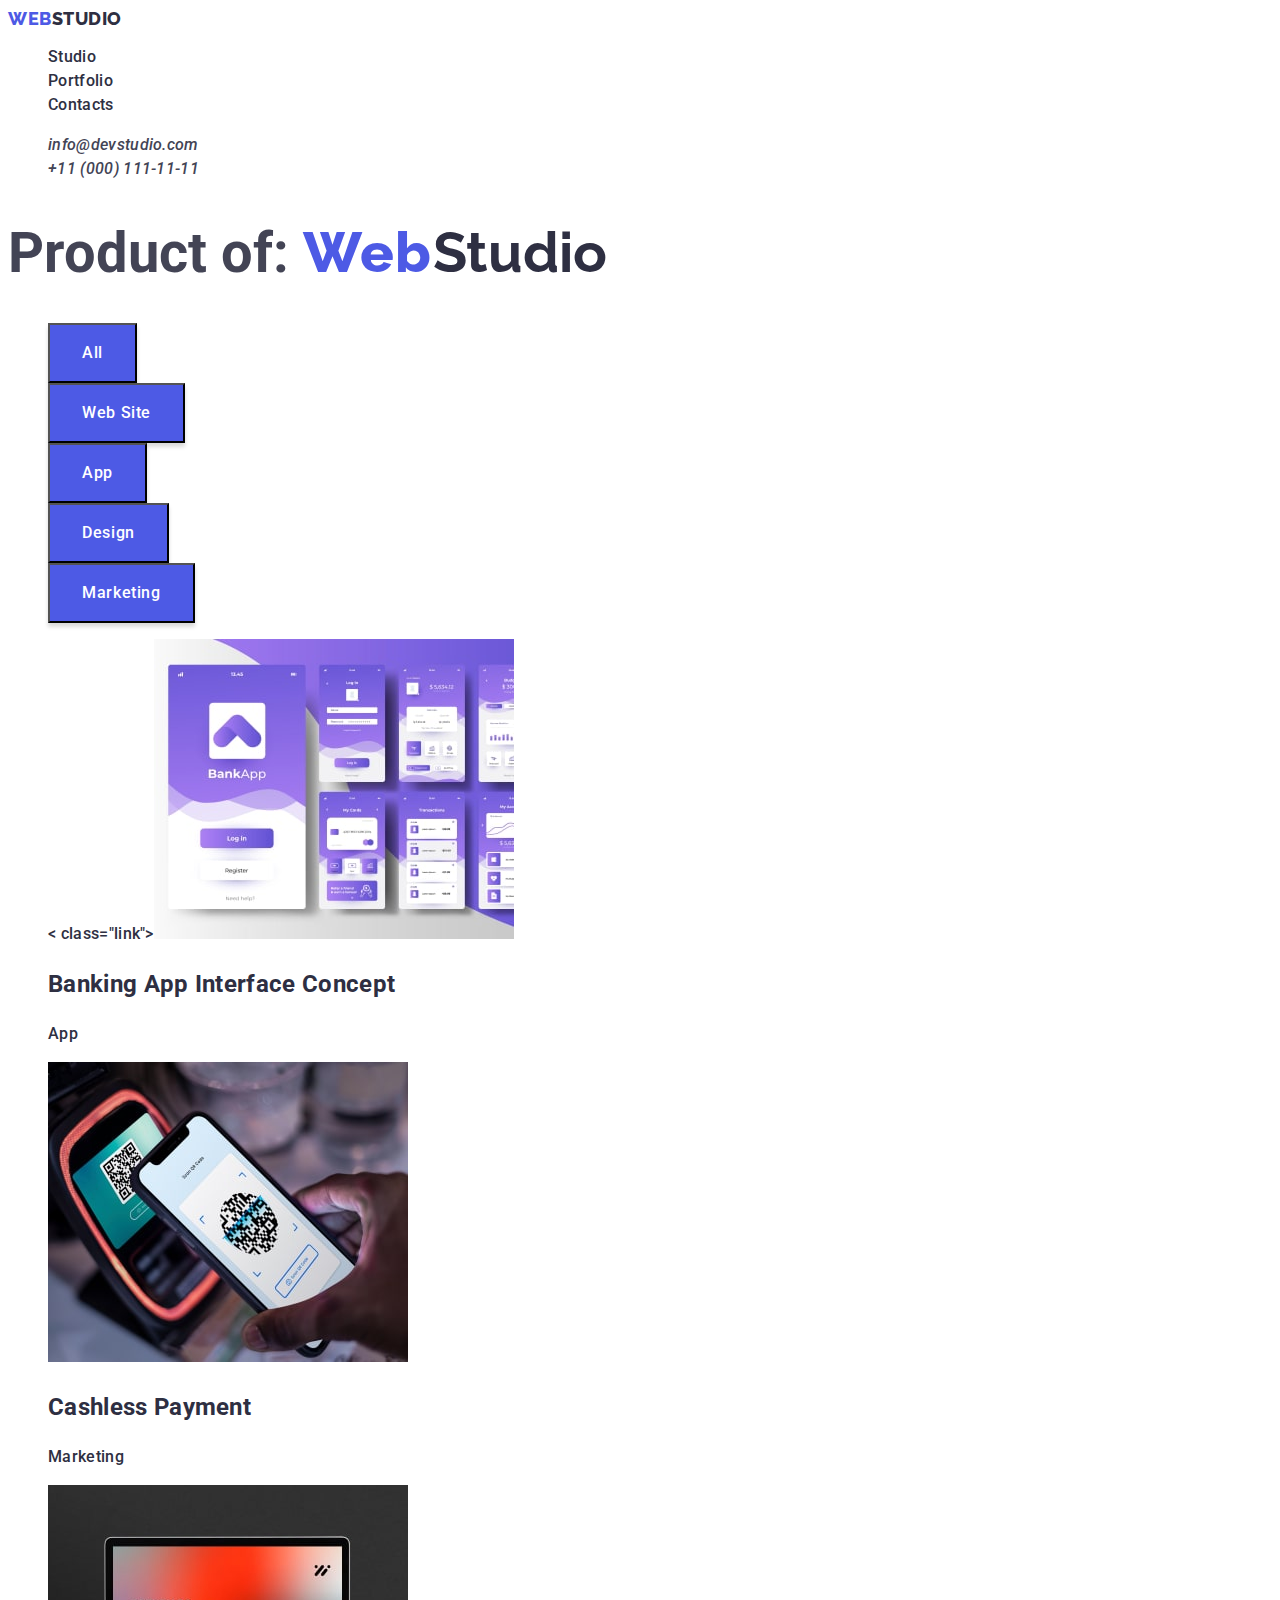
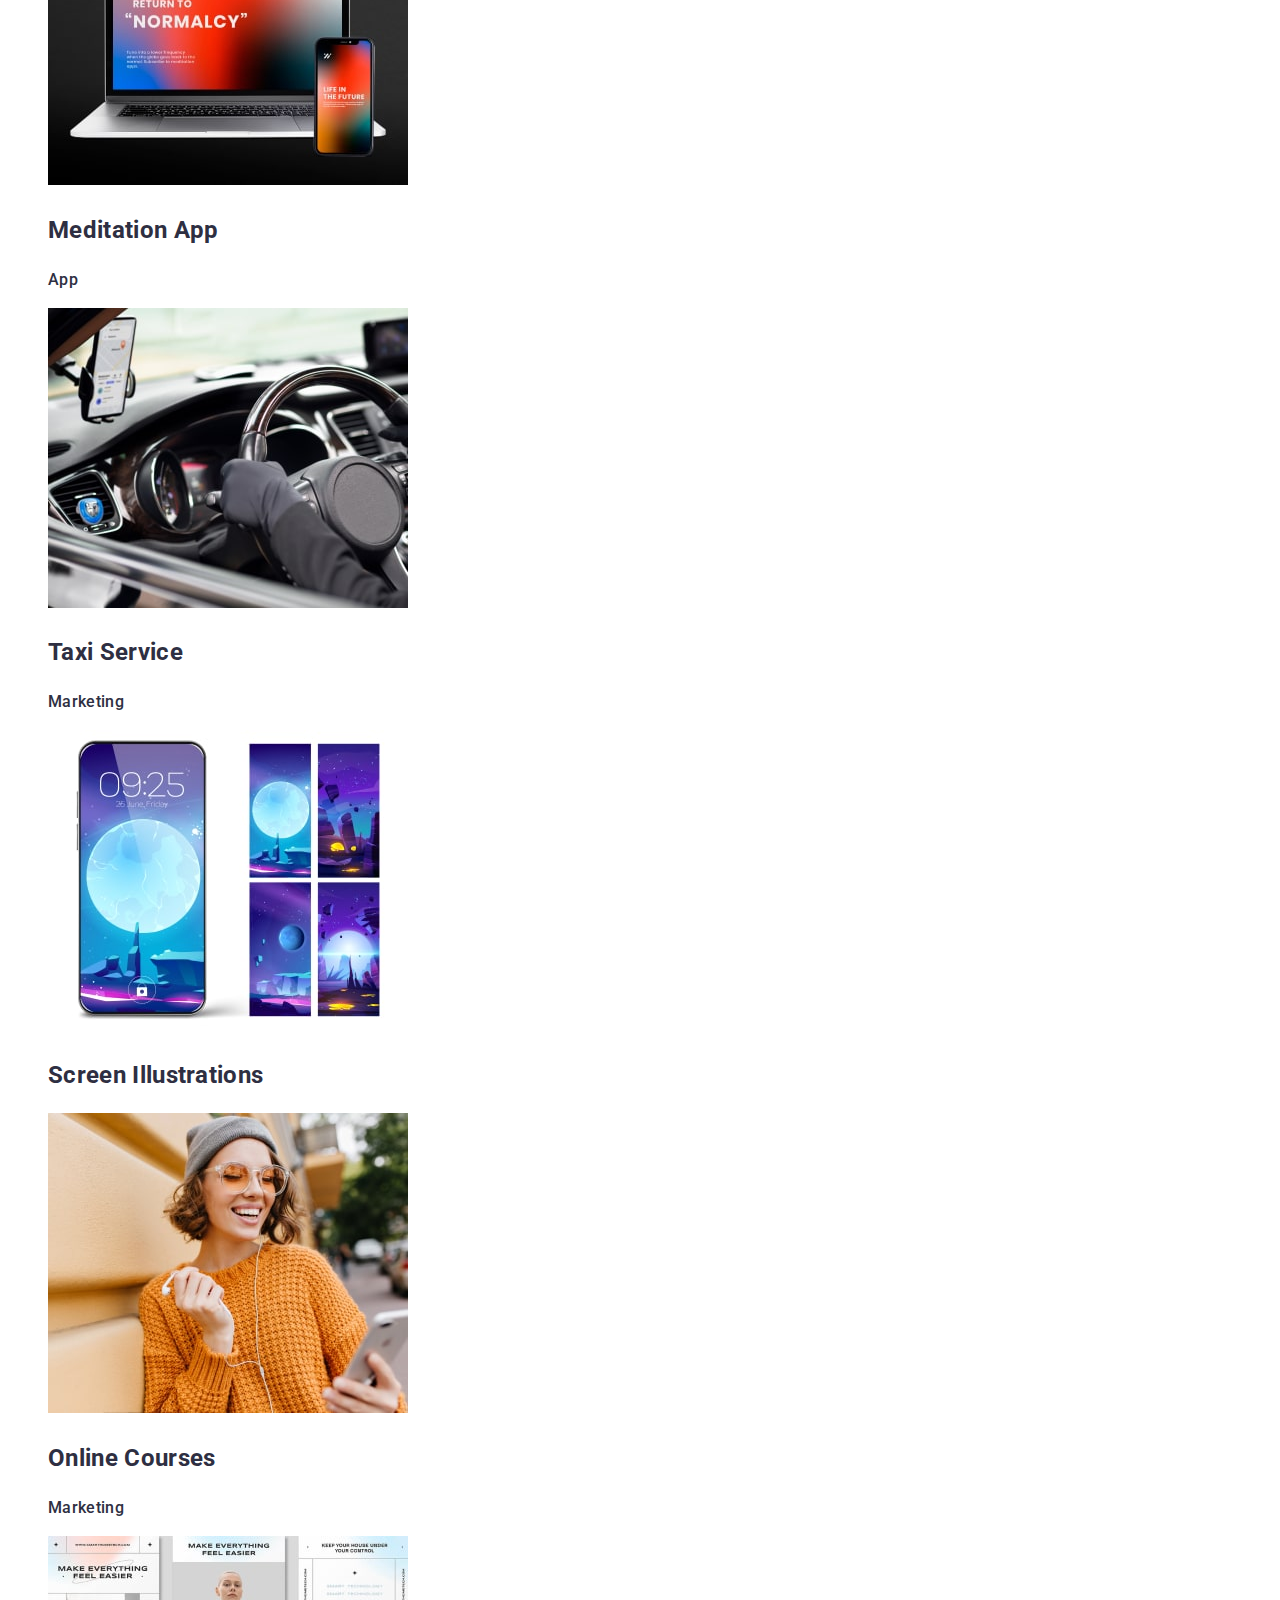
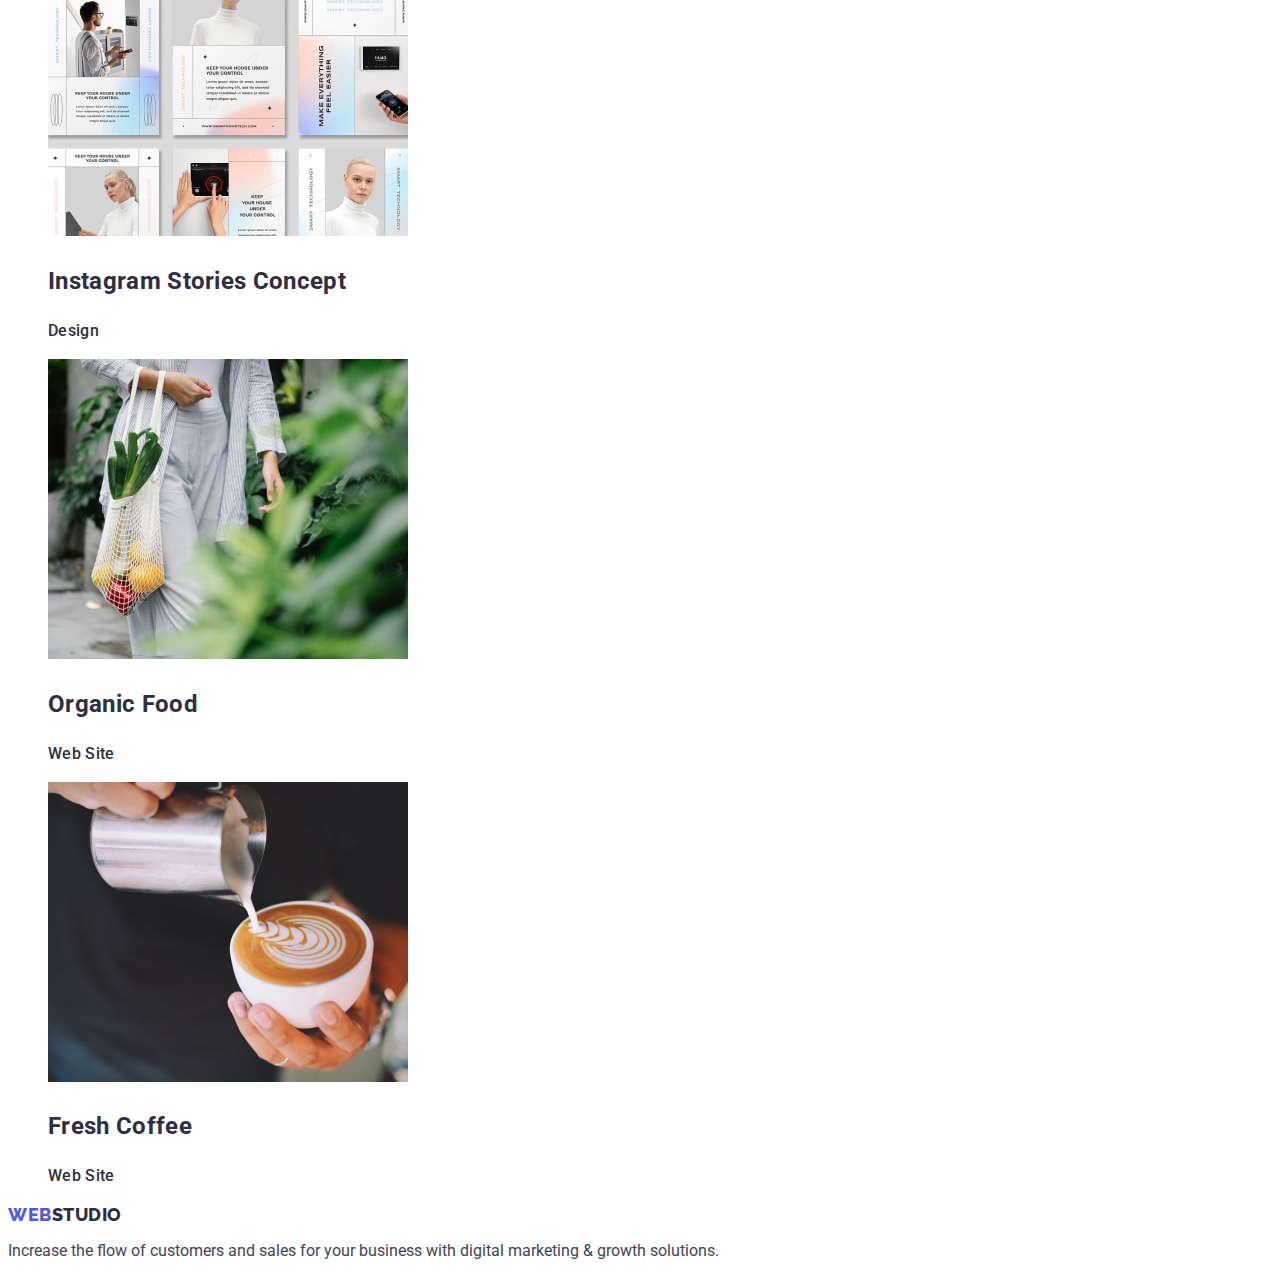
==== portfolio.html @ 3ed5fbe9 "erwef" ====
<!DOCTYPE html>
<html lang="en">

<head>
    <meta charset="UTF-8">
    <meta name="viewport" content="width=device-width, initial-scale=1.0">
    <link rel="preconnect" href="https://fonts.googleapis.com">
    <link rel="preconnect" href="https://fonts.googleapis.com">
    <link rel="preconnect" href="https://fonts.gstatic.com" crossorigin>
    <link href="https://fonts.googleapis.com/css2?family=Montserrat:wght@400;700&family=Raleway:wght@800&display=swap"
        rel="stylesheet">
    <link rel="preconnect" href="https://fonts.googleapis.com">
    <link rel="preconnect" href="https://fonts.gstatic.com" crossorigin>
    <link href="https://fonts.googleapis.com/css2?family=Montserrat:wght@400;700&family=Raleway:wght@800&family=Roboto:wght@400;500;700;900&display=swap" rel="stylesheet" >
    <link rel="stylesheet" href="./css/styles.css" >
    <title>Poportfolio</title>
</head>
<body>
    <header>
        <!-- Logo,Navigation,Contact -->
        <!-- Navigation -->
        <nav >
            <a href="./index.html" class="text-logo link" >Web<span class="text-logo2">Studio</span></a>
            <ul class="list">
                <li><a href="./index.html" class="navigationpanel">Studio</a></li>
                <li><a href="./portfolio.html" class="navigationpanel">Portfolio</a></li>
                <li><a href="" class="navigationpanel">Contacts</a></li>
            </ul>
            <!-- Contact -->
            <address>
                <ul class="list">
                    <li><a href="mailto:info@devstudio.com" class="contact-date">info@devstudio.com</a></li>
                    <li><a href="tel:+110001111111" class="contact-date">+11 (000) 111-11-11</a></li>
                </ul>
            </address>
        </nav>

    </header>
    <main>
        
        <section class="button-filter" >
            <h1 class="h1-portfolio">Product of:  <span class="text-logo">Web</span><span class="text-logo2">Studio</span></h1>
            <ul class="list">
                <li><button type="button">All</button></li>
                <li><button type="button">Web Site</button></li>
                <li><button type="button">App</button></li>
                <li><button type="button">Design</button></li>
                <li><button type="button">Marketing</button></li>
            </ul> 
        <!-- Row 1 -->
            <ul class="list">
                <li>
                    < class="link"><img src="./images/portfolio/row11.jpg" alt="Banking App Interface Concept Image" width="360" height="300" >
                    <h2>Banking App Interface Concept</h2></a>
                    <p>App</p>
                </li>
                <li>
                    <a class="link"><img src="./images/portfolio/row12.jpg" alt="Cashless Payment Image" width="360" height="300" ></a>
                    <a><h2>Cashless Payment</h2></a>
                    <p>Marketing</p>
                </li>
                <li>
                    <a class="link"><img src="./images/portfolio/row13.jpg" alt="Meditation App Image" width="360" height="300" ></a>
                    <a><h2>Meditation App</h2></a>
                    <p>App</p>
                </li>
                <li>
                    <a class="link"><img src="./images/portfolio/row21.jpg" alt="Taxi Service Image" width="360" height="300" ></a>
                    <a><h2>Taxi Service</h2></a>
                    <p>Marketing</p>
                </li>
                <li>
                    <a class="link"><img src="./images/portfolio/row22.jpg" alt="Screen Illustrations Image" width="360" height="300" ></a>
                    <a><h2>Screen Illustrations</h2></a>
                    <p></p>
                </li>
                <li>
                    <a class="link"><img src="./images/portfolio/row23.jpg" alt="Online Courses Image" width="360" height="300"></a>
                    <a><h2>Online Courses</h2></a>
                    <p>Marketing</p>
                </li>
                <li>
                    <a class="link"><img src="./images/portfolio/row31.jpg" alt="Instagram Stories Concept Image" width="360" height="300"></a>
                    <a><h2>Instagram Stories Concept</h2></a>
                    <p>Design</p>
                </li>
                <li>
                    <a class="link"><img src="./images/portfolio/row32.jpg" alt="Organic Food Image" width="360" height="300"></a>
                    <a><h2>Organic Food</h2></a>
                    <p>Web Site</p>
                </li>
                <li>
                    <a class="link"><img src="./images/portfolio/row33.jpg" alt="Fresh Coffee Image" width="360" height="300"></a>
                    <a><h2>Fresh Coffee</h2></a>
                    <p>Web Site</p>
                </li>
            </ul>
        </section>

    </main>
    
    <footer>
        <!-- Logo -->
        <a href="./index.html" class="text-logo link" >Web<span class="text-logo2">Studio</span></a>
        <p class="text-of-codexs">
            Increase the flow of customers and
            sales for your business with digital
            marketing & growth solutions.
        </p>
    </footer>
</body>

</html>
---- css/styles.css ----
/* Body */
body {
  color: #434455;
  font-family: "Roboto", sans-serif;
  background-color: #ffffff;
}
button {
  cursor: pointer;
  background: #4d5ae5;
  font-family: "Roboto", sans-serif;
  box-shadow: 0px 4px 4px 0px rgba(0, 0, 0, 0.15);
  font-size: 16px;
  font-weight: 500;
  line-height: 1.5;
  letter-spacing: 0.64px;
  color: #ffffff;
  padding: 16px 32px;
}

.link {
  text-decoration: none;
}
.list {
  list-style: none;
  font-weight: 500;
  font-size: 16px;
  line-height: 1.5;
  letter-spacing: 0.02em;
  color: #2e2f42;
}
a:hover,
a:focus {
  color: #404bbf;
}
button:hover,
button:focus {
  background-color: #404bbf;
}

/* Лого */
.text-logo,
.text-logo:hover,
.text-logo:focus {
  color: #4d5ae5;
  font-family: "Raleway", sans-serif;
  text-transform: uppercase;
  text-decoration: none;
  font-weight: 800;
  font-size: 18px;
  line-height: 1.1;
  letter-spacing: 0.51px;
  line-height: 1.17;
  letter-spacing: 0.03em;
}
.text-logo2,
.text-logo2:hover,
.text-logo2:focus {
  color: #2e2f42;
  font-family: "Raleway", sans-serif;
}
.text-logo2-footer{
  color: #f4f4fd;
}
/* Навігація по сайту */
.navigationpanel {
  text-decoration: none;
  color: #2e2f42;
  font-weight: 500;
  font-size: 16px;
}
.styless-address {
  font-style: normal;
}
/* Контактні дані */
.contact-date {
  color: #434455;
  text-decoration: none;
  font-size: 16px;
  line-height: 1.5;
  letter-spacing: 0.32px;
}
/* Section 1 */
.text-intro{
 font-size: 56px;
 line-height: 1.07;
 text-align: center;
 letter-spacing: 0.02em;
 color: #ffffff;
}
.intro {
  background-color: #2e2f42;
}
.h1-portfolio {
  color: #434455;
  font-size: 56px;
}
.h1-portfolio .text-logo,
.h1-portfolio .text-logo2 {
  font-size: 56px;
  text-transform: none;
}
/* Section 2 */
.company-codexs-h2 {
  font-weight: 500;
  font-size: 20px;
  line-height: 1.2;
  letter-spacing: 0.02em;
  color: #2e2f42;
}
.strategi-text {
  font-weight: 500;
  font-size: 20px;
  line-height: 1.2;
  letter-spacing: 0.02em;
  color: #2e2f42;
}
.strategi-description {
  font-size: 16px;
  line-height: 1.5;
  letter-spacing: 0.02em;
  color: #434455;
}
/* Section 3 */
.section-h {
  font-size: 36px;
  line-height: 1.11;
  text-align: center;
  letter-spacing: 0.02em;
  text-transform: capitalize;
  color: #2e2f42;
}
/* Section 4 */
.section-my-tim {
  background-color: #f4f4fd;
}
.section-my-tim-h2 {
  font-size: 36px;
  line-height: 1.11;
  text-align: center;
  letter-spacing: 0.02em;
  text-transform: capitalize;
  color: #2e2f42;
}
.section-my-tim-h3 {
  font-size: 36px;
  line-height: 1.11;
  text-align: center;
  letter-spacing: 0.02em;
  text-transform: capitalize;
  color: #2e2f42;
}
/* Foter */
.footer-index{
  background-color: #2e2f42;
}
.p-footer-intro{
  line-height: 1.5;
color: #F4F4FD;
letter-spacing: 0.02em;
}
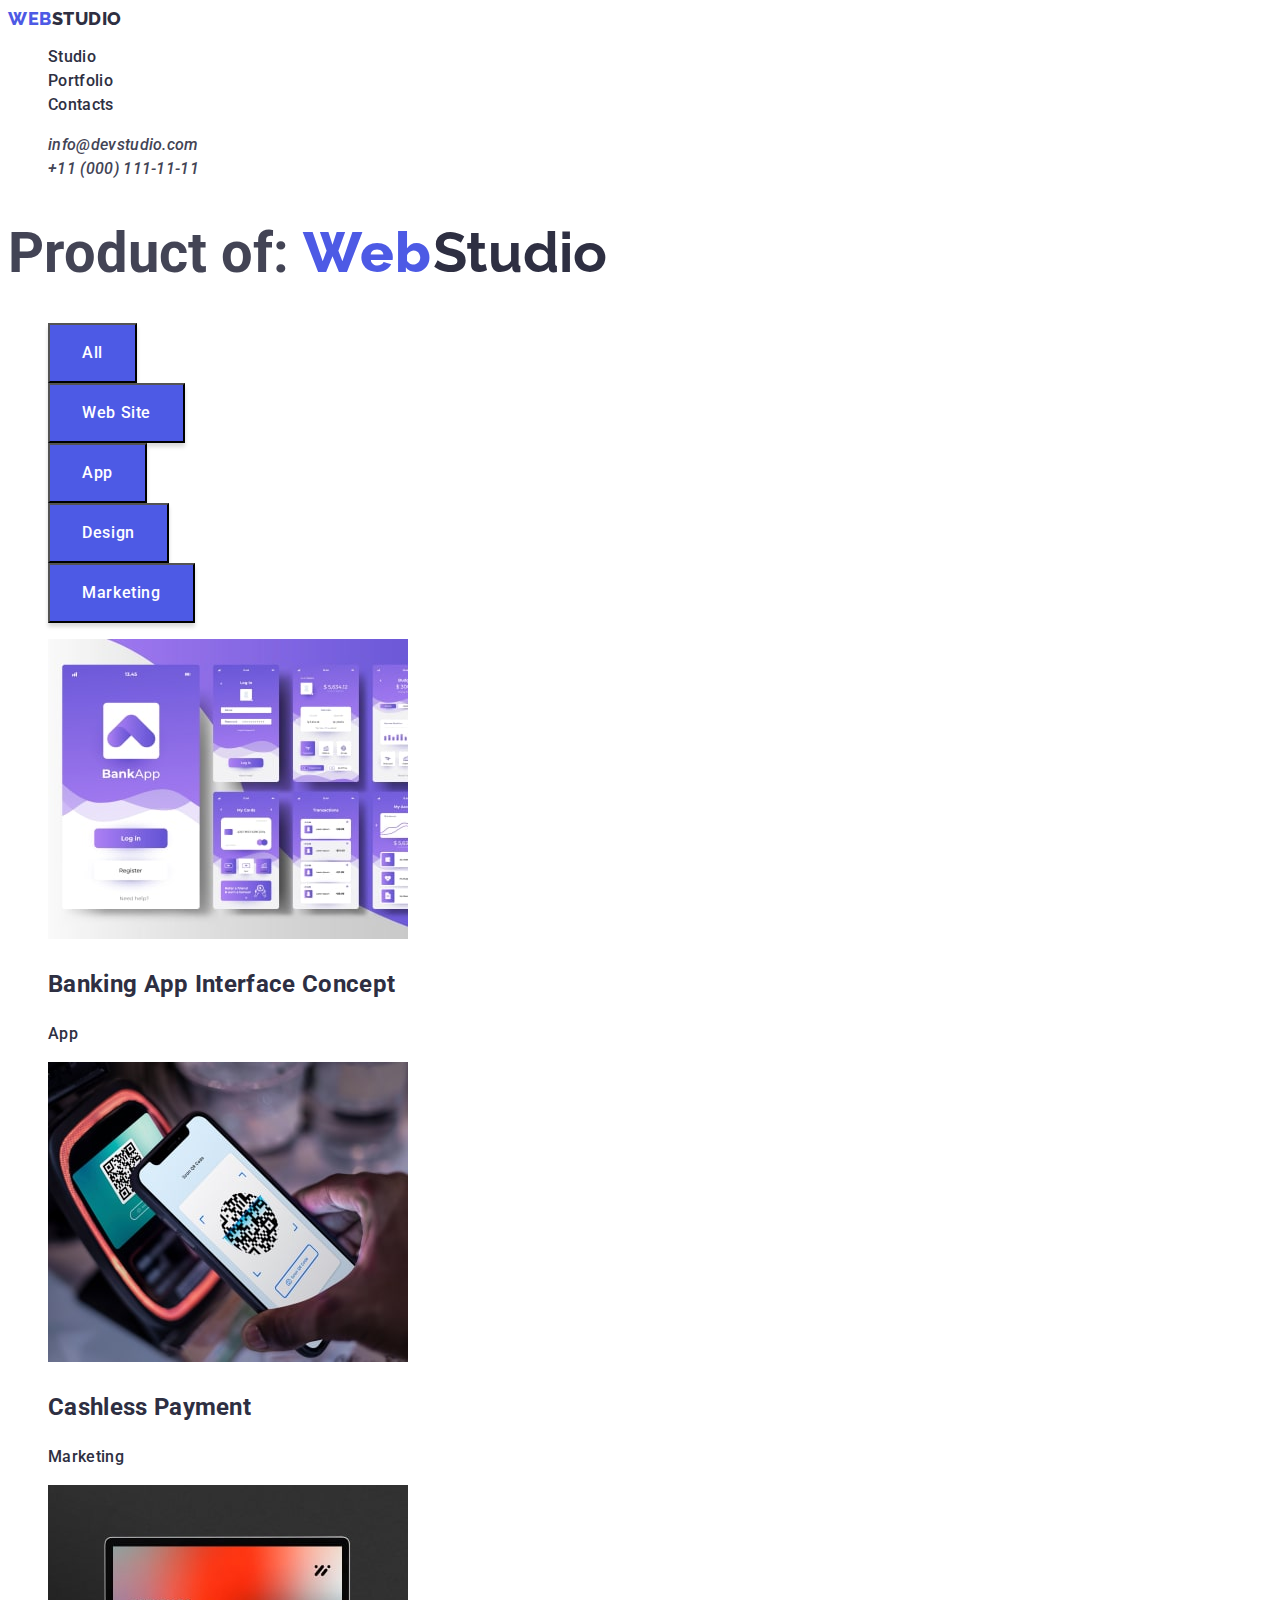
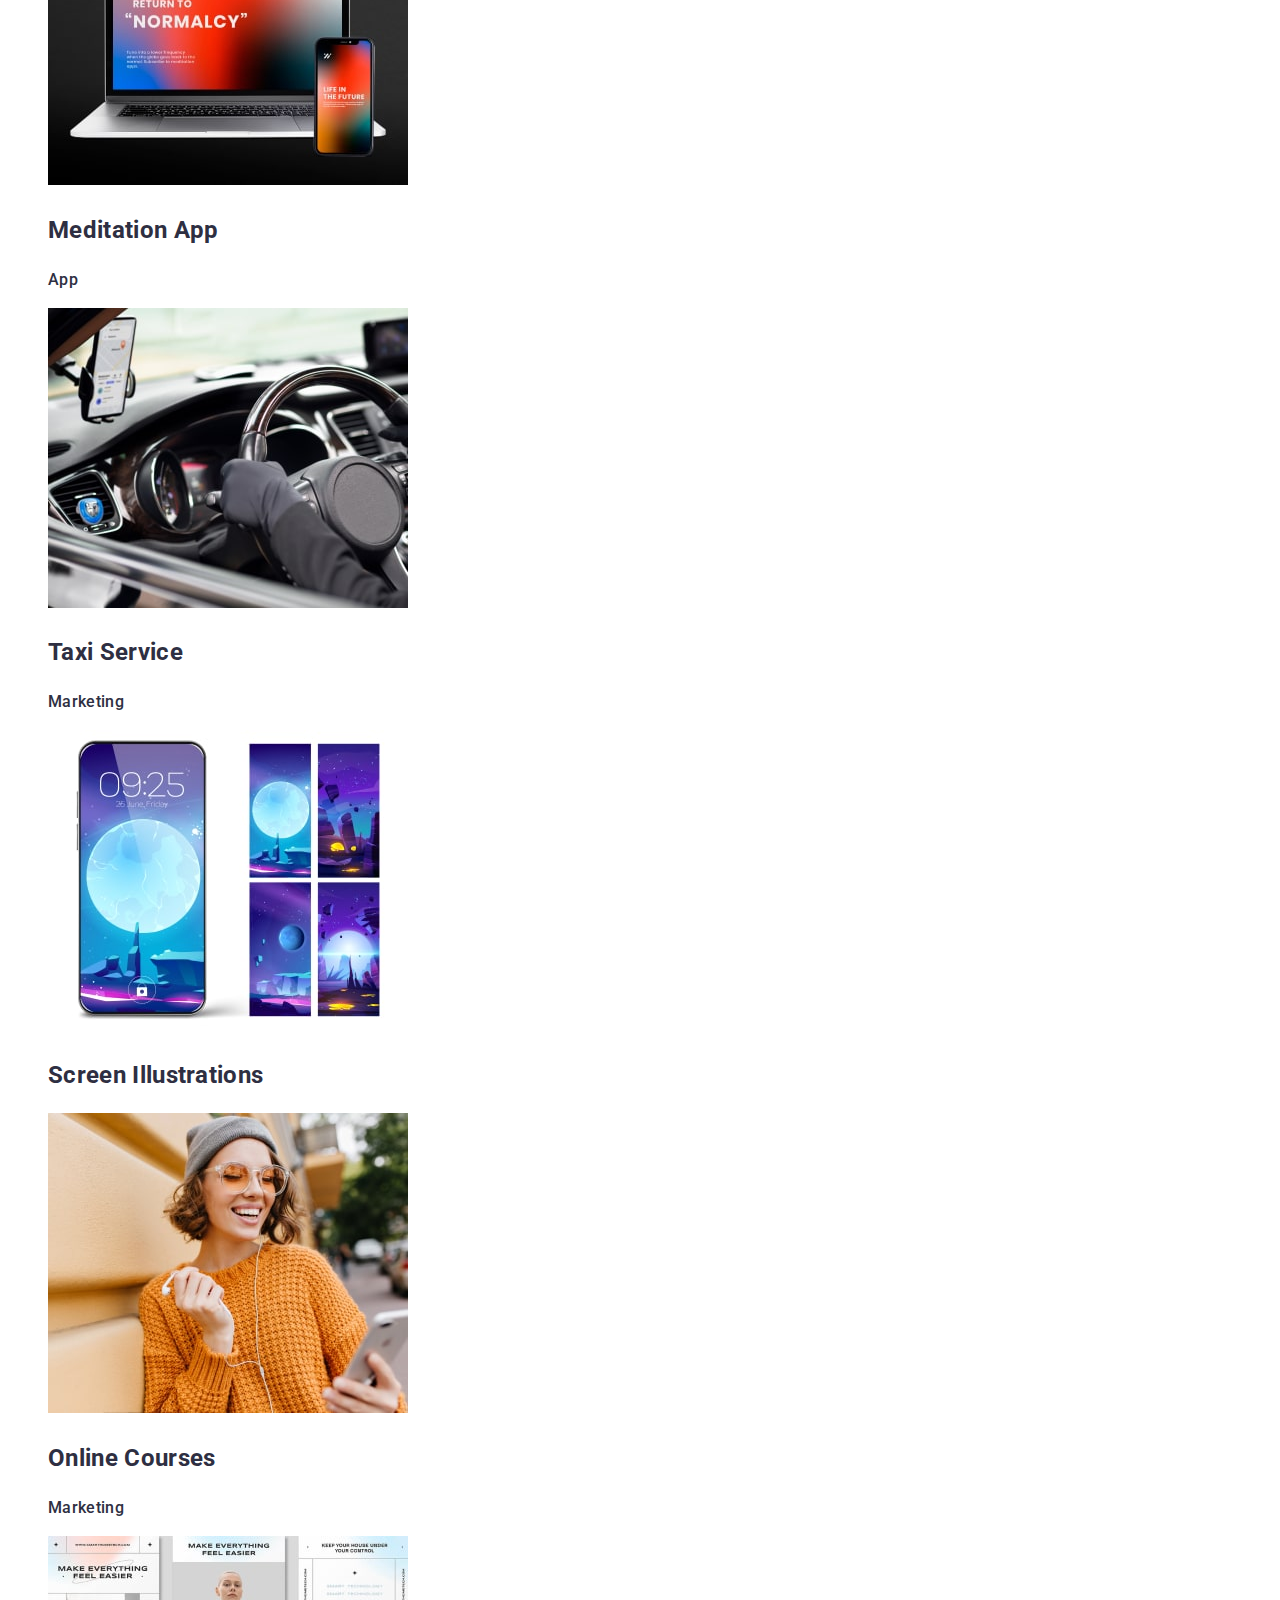
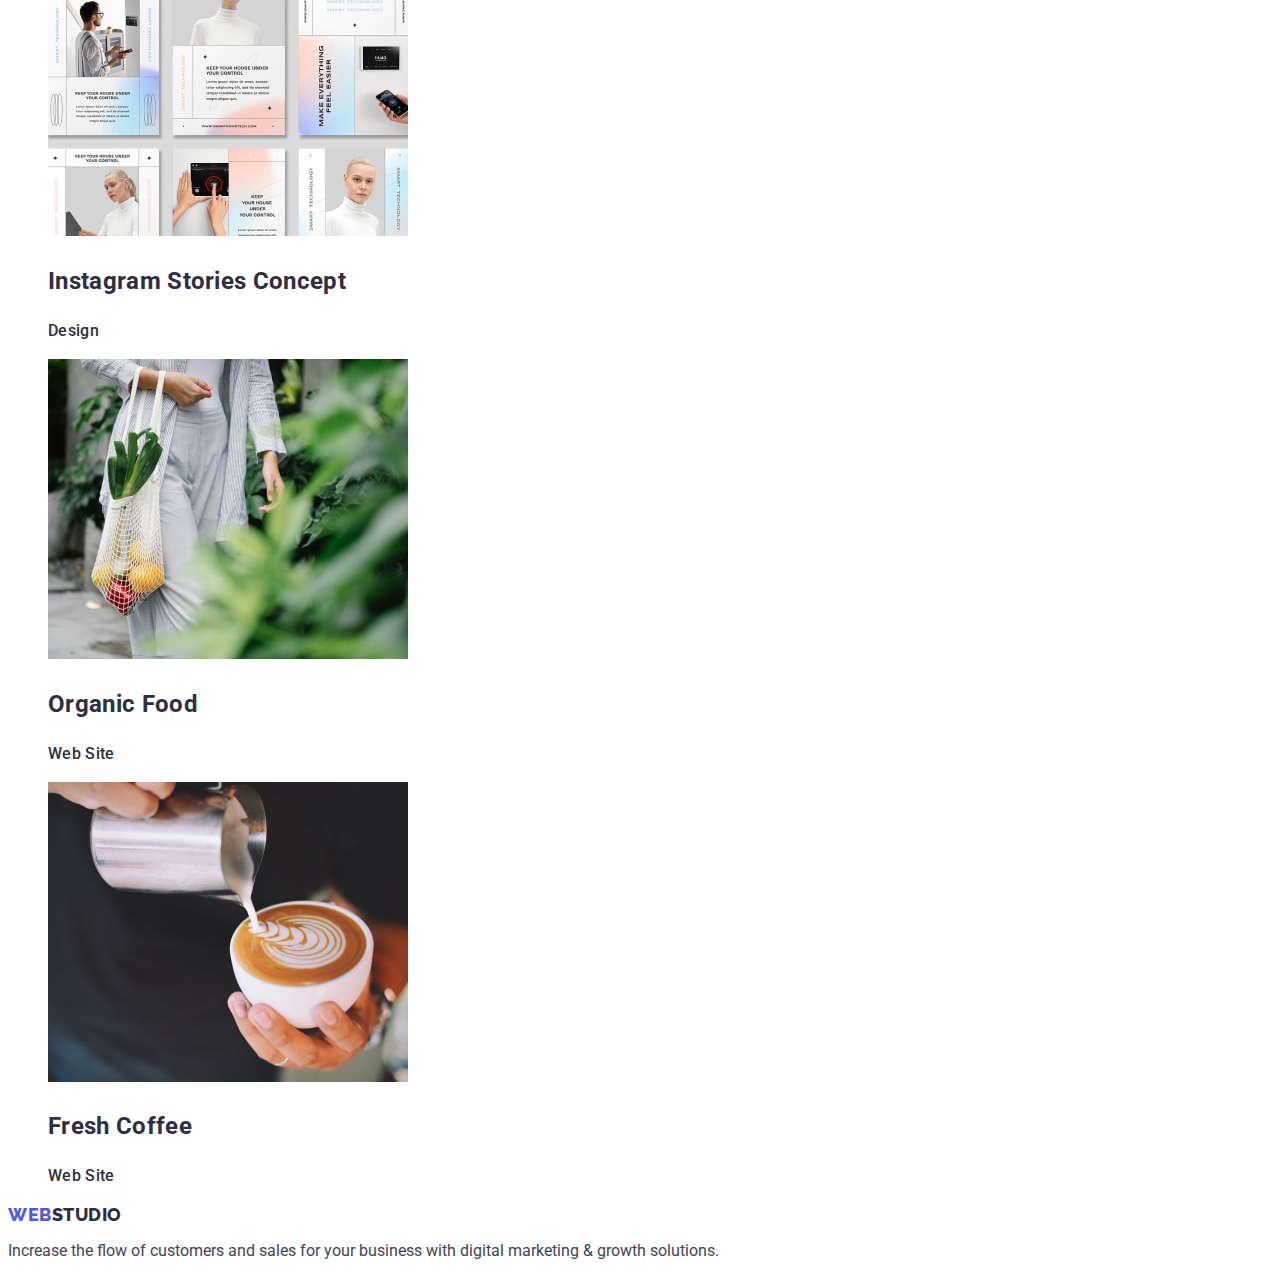
==== commit 7af70ac0: "sfdsa" ====
--- a/portfolio.html
+++ b/portfolio.html
@@ -50,7 +50,7 @@
         <!-- Row 1 -->
             <ul class="list">
                 <li>
-                    < class="link"><img src="./images/portfolio/row11.jpg" alt="Banking App Interface Concept Image" width="360" height="300" >
+                    <a class="link"><img src="./images/portfolio/row11.jpg" alt="Banking App Interface Concept Image" width="360" height="300" ></a>
                     <h2>Banking App Interface Concept</h2></a>
                     <p>App</p>
                 </li>
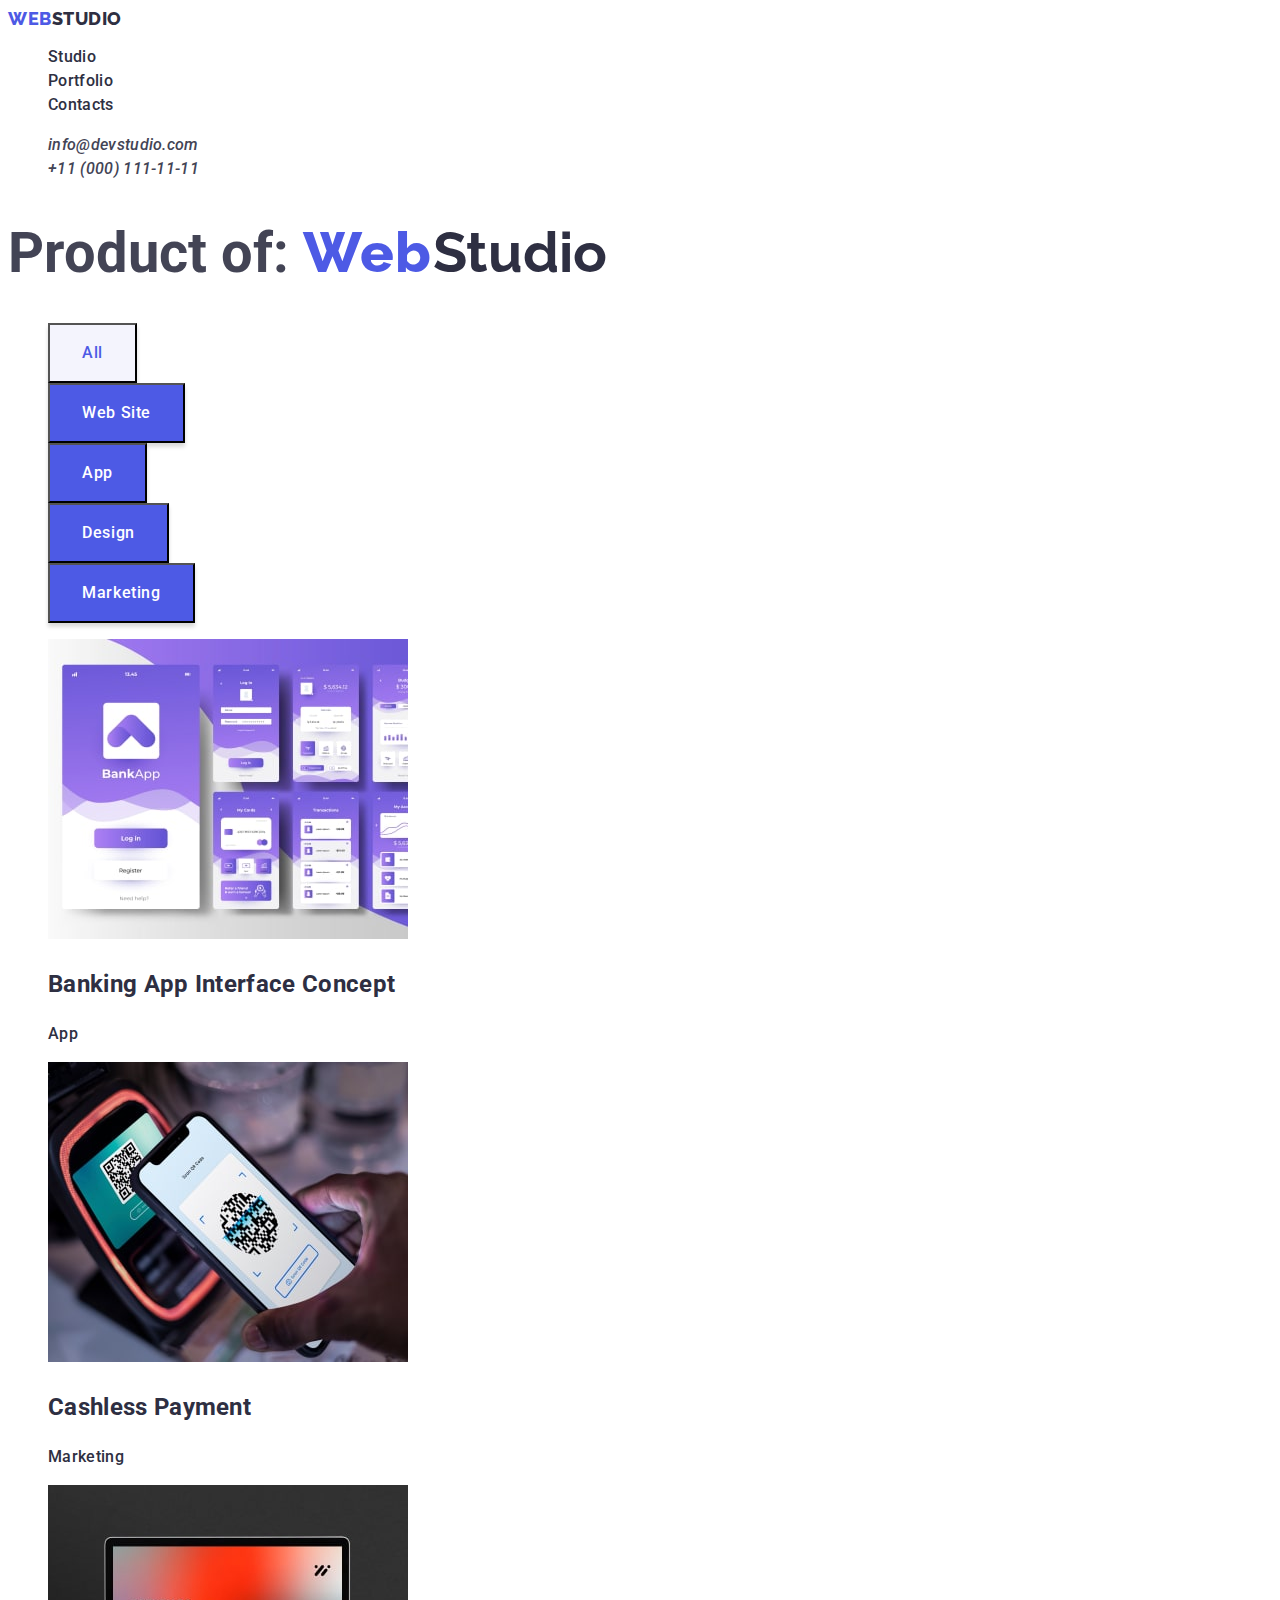
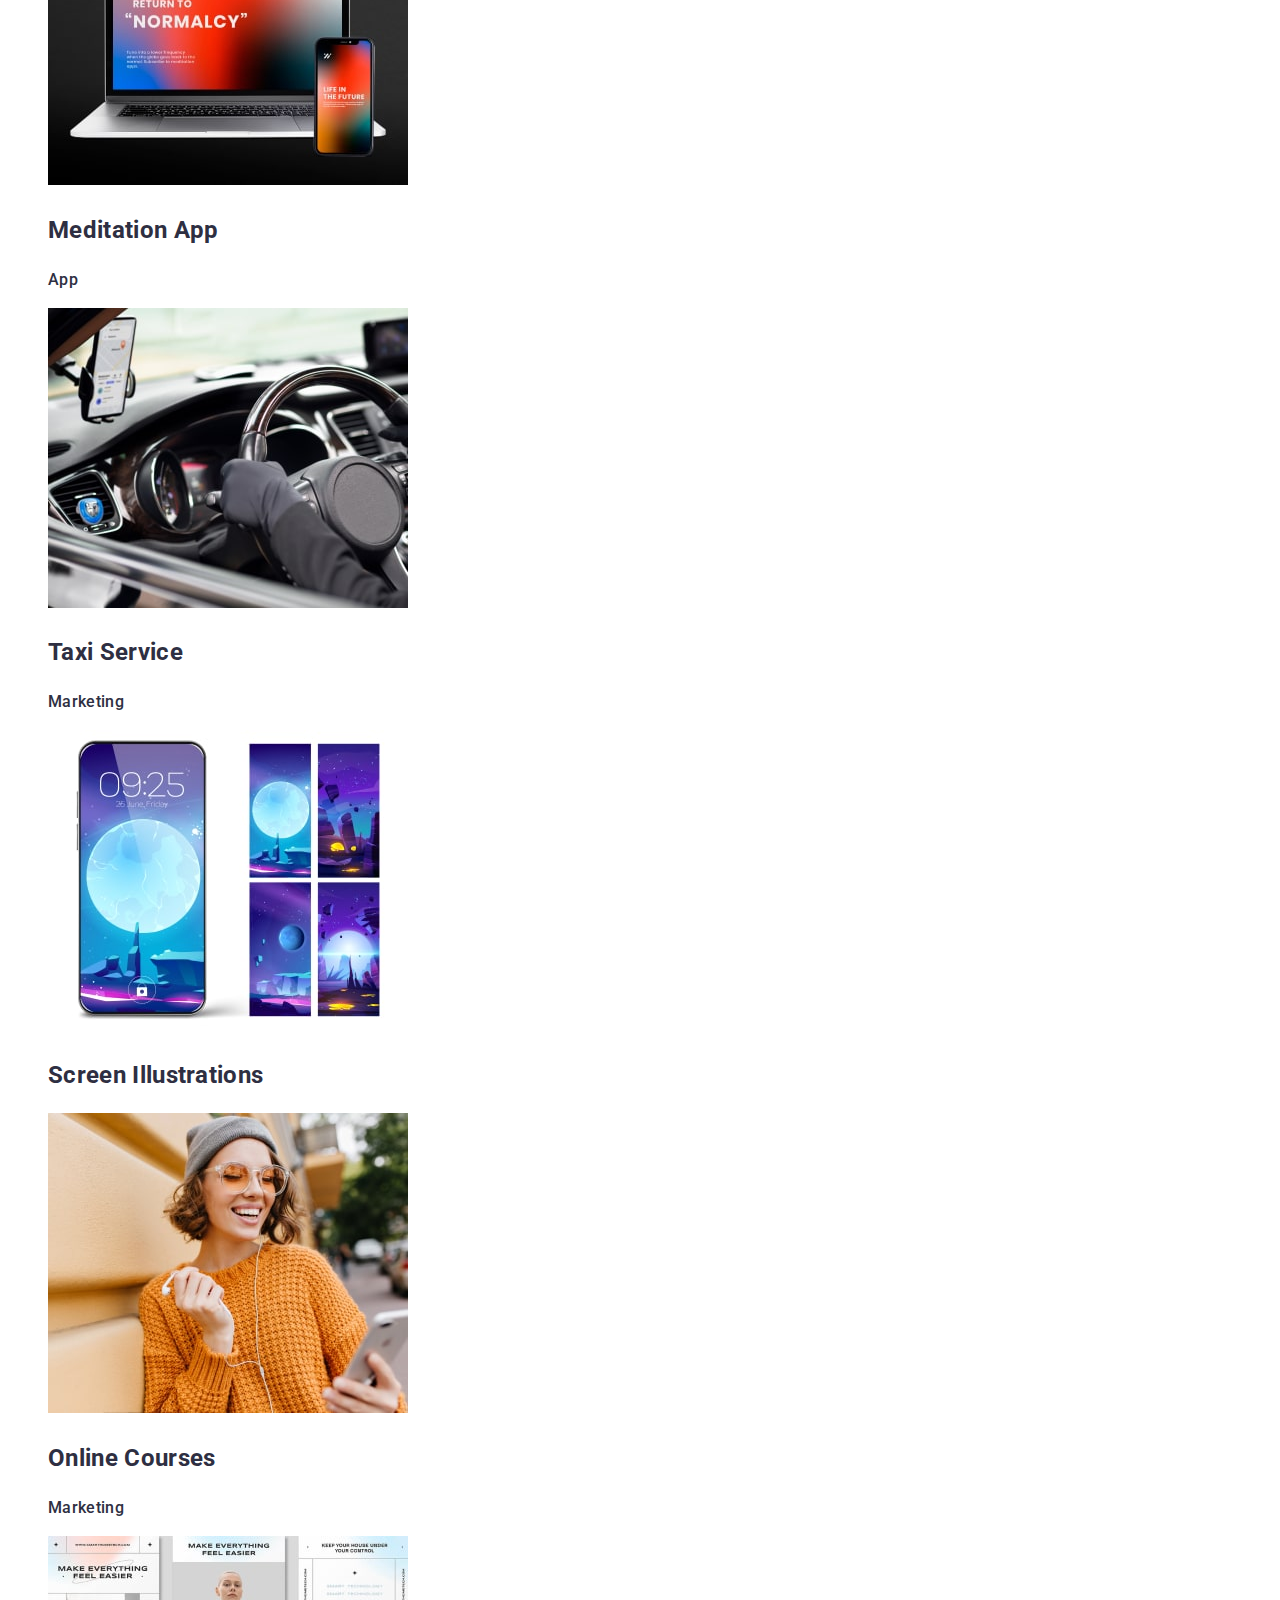
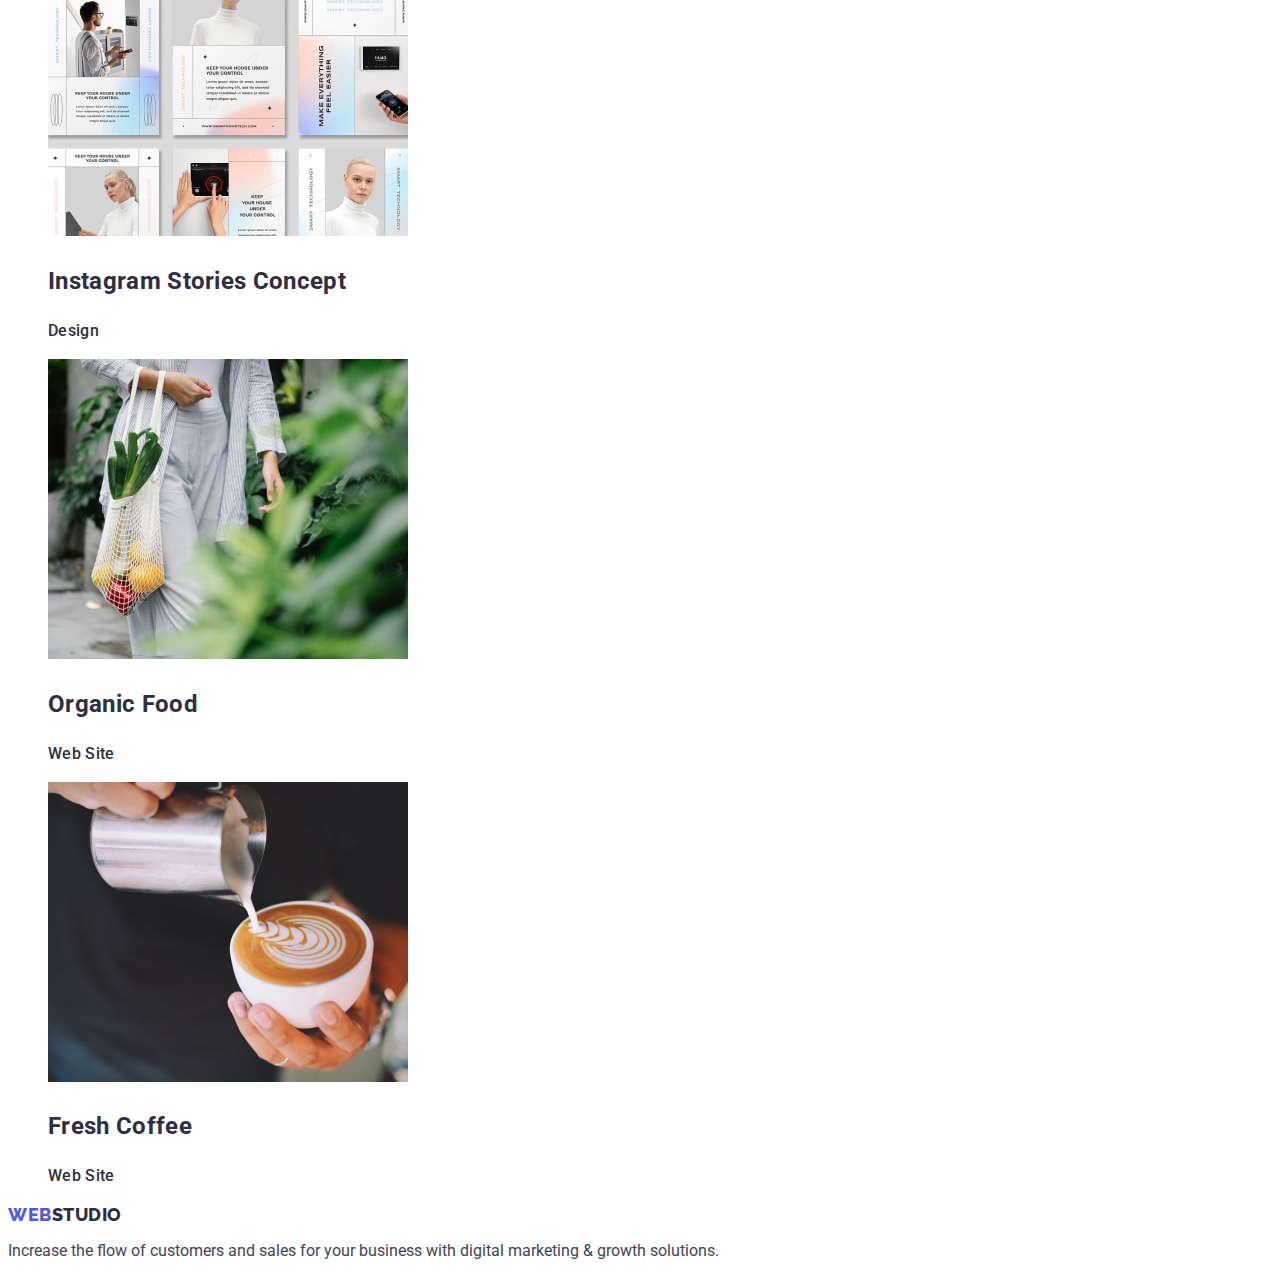
==== commit 84b17757: "sdfs" ====
--- a/portfolio.html
+++ b/portfolio.html
@@ -41,7 +41,7 @@
         <section class="button-filter" >
             <h1 class="h1-portfolio">Product of:  <span class="text-logo">Web</span><span class="text-logo2">Studio</span></h1>
             <ul class="list">
-                <li><button type="button">All</button></li>
+                <li><button type="button" class="boton-tail">All</button></li>
                 <li><button type="button">Web Site</button></li>
                 <li><button type="button">App</button></li>
                 <li><button type="button">Design</button></li>
@@ -51,47 +51,47 @@
             <ul class="list">
                 <li>
                     <a class="link"><img src="./images/portfolio/row11.jpg" alt="Banking App Interface Concept Image" width="360" height="300" ></a>
-                    <h2>Banking App Interface Concept</h2></a>
+                    <h2>Banking App Interface Concept</h2>
                     <p>App</p>
                 </li>
                 <li>
                     <a class="link"><img src="./images/portfolio/row12.jpg" alt="Cashless Payment Image" width="360" height="300" ></a>
-                    <a><h2>Cashless Payment</h2></a>
+                    <h2>Cashless Payment</h2>
                     <p>Marketing</p>
                 </li>
                 <li>
                     <a class="link"><img src="./images/portfolio/row13.jpg" alt="Meditation App Image" width="360" height="300" ></a>
-                    <a><h2>Meditation App</h2></a>
+                    <h2>Meditation App</h2>
                     <p>App</p>
                 </li>
                 <li>
                     <a class="link"><img src="./images/portfolio/row21.jpg" alt="Taxi Service Image" width="360" height="300" ></a>
-                    <a><h2>Taxi Service</h2></a>
+                    <h2>Taxi Service</h2>
                     <p>Marketing</p>
                 </li>
                 <li>
                     <a class="link"><img src="./images/portfolio/row22.jpg" alt="Screen Illustrations Image" width="360" height="300" ></a>
-                    <a><h2>Screen Illustrations</h2></a>
+                    <h2>Screen Illustrations</h2>
                     <p></p>
                 </li>
                 <li>
                     <a class="link"><img src="./images/portfolio/row23.jpg" alt="Online Courses Image" width="360" height="300"></a>
-                    <a><h2>Online Courses</h2></a>
+                    <h2>Online Courses</h2>
                     <p>Marketing</p>
                 </li>
                 <li>
                     <a class="link"><img src="./images/portfolio/row31.jpg" alt="Instagram Stories Concept Image" width="360" height="300"></a>
-                    <a><h2>Instagram Stories Concept</h2></a>
+                    <h2>Instagram Stories Concept</h2>
                     <p>Design</p>
                 </li>
                 <li>
                     <a class="link"><img src="./images/portfolio/row32.jpg" alt="Organic Food Image" width="360" height="300"></a>
-                    <a><h2>Organic Food</h2></a>
+                    <h2>Organic Food</h2>
                     <p>Web Site</p>
                 </li>
                 <li>
                     <a class="link"><img src="./images/portfolio/row33.jpg" alt="Fresh Coffee Image" width="360" height="300"></a>
-                    <a><h2>Fresh Coffee</h2></a>
+                    <h2>Fresh Coffee</h2>
                     <p>Web Site</p>
                 </li>
             </ul>
--- a/css/styles.css
+++ b/css/styles.css
@@ -58,7 +58,7 @@
   color: #2e2f42;
   font-family: "Raleway", sans-serif;
 }
-.text-logo2-footer{
+.text-logo2-footer {
   color: #f4f4fd;
 }
 /* Навігація по сайту */
@@ -80,12 +80,12 @@
   letter-spacing: 0.32px;
 }
 /* Section 1 */
-.text-intro{
- font-size: 56px;
- line-height: 1.07;
- text-align: center;
- letter-spacing: 0.02em;
- color: #ffffff;
+.text-intro {
+  font-size: 56px;
+  line-height: 1.07;
+  text-align: center;
+  letter-spacing: 0.02em;
+  color: #ffffff;
 }
 .intro {
   background-color: #2e2f42;
@@ -150,11 +150,21 @@
   color: #2e2f42;
 }
 /* Foter */
-.footer-index{
+.footer-index {
   background-color: #2e2f42;
 }
-.p-footer-intro{
+.p-footer-intro {
   line-height: 1.5;
-color: #F4F4FD;
-letter-spacing: 0.02em;
-}+  color: #f4f4fd;
+  letter-spacing: 0.02em;
+}
+/* Portfolio-main */
+.boton-tail {
+  font-family: "Roboto", sans-serif;
+  font-weight: 500;
+  font-size: 16px;
+  line-height: 1.5;
+  letter-spacing: 0.04em;
+  color: #4d5ae5;
+  background-color: #f4f4fd;
+}
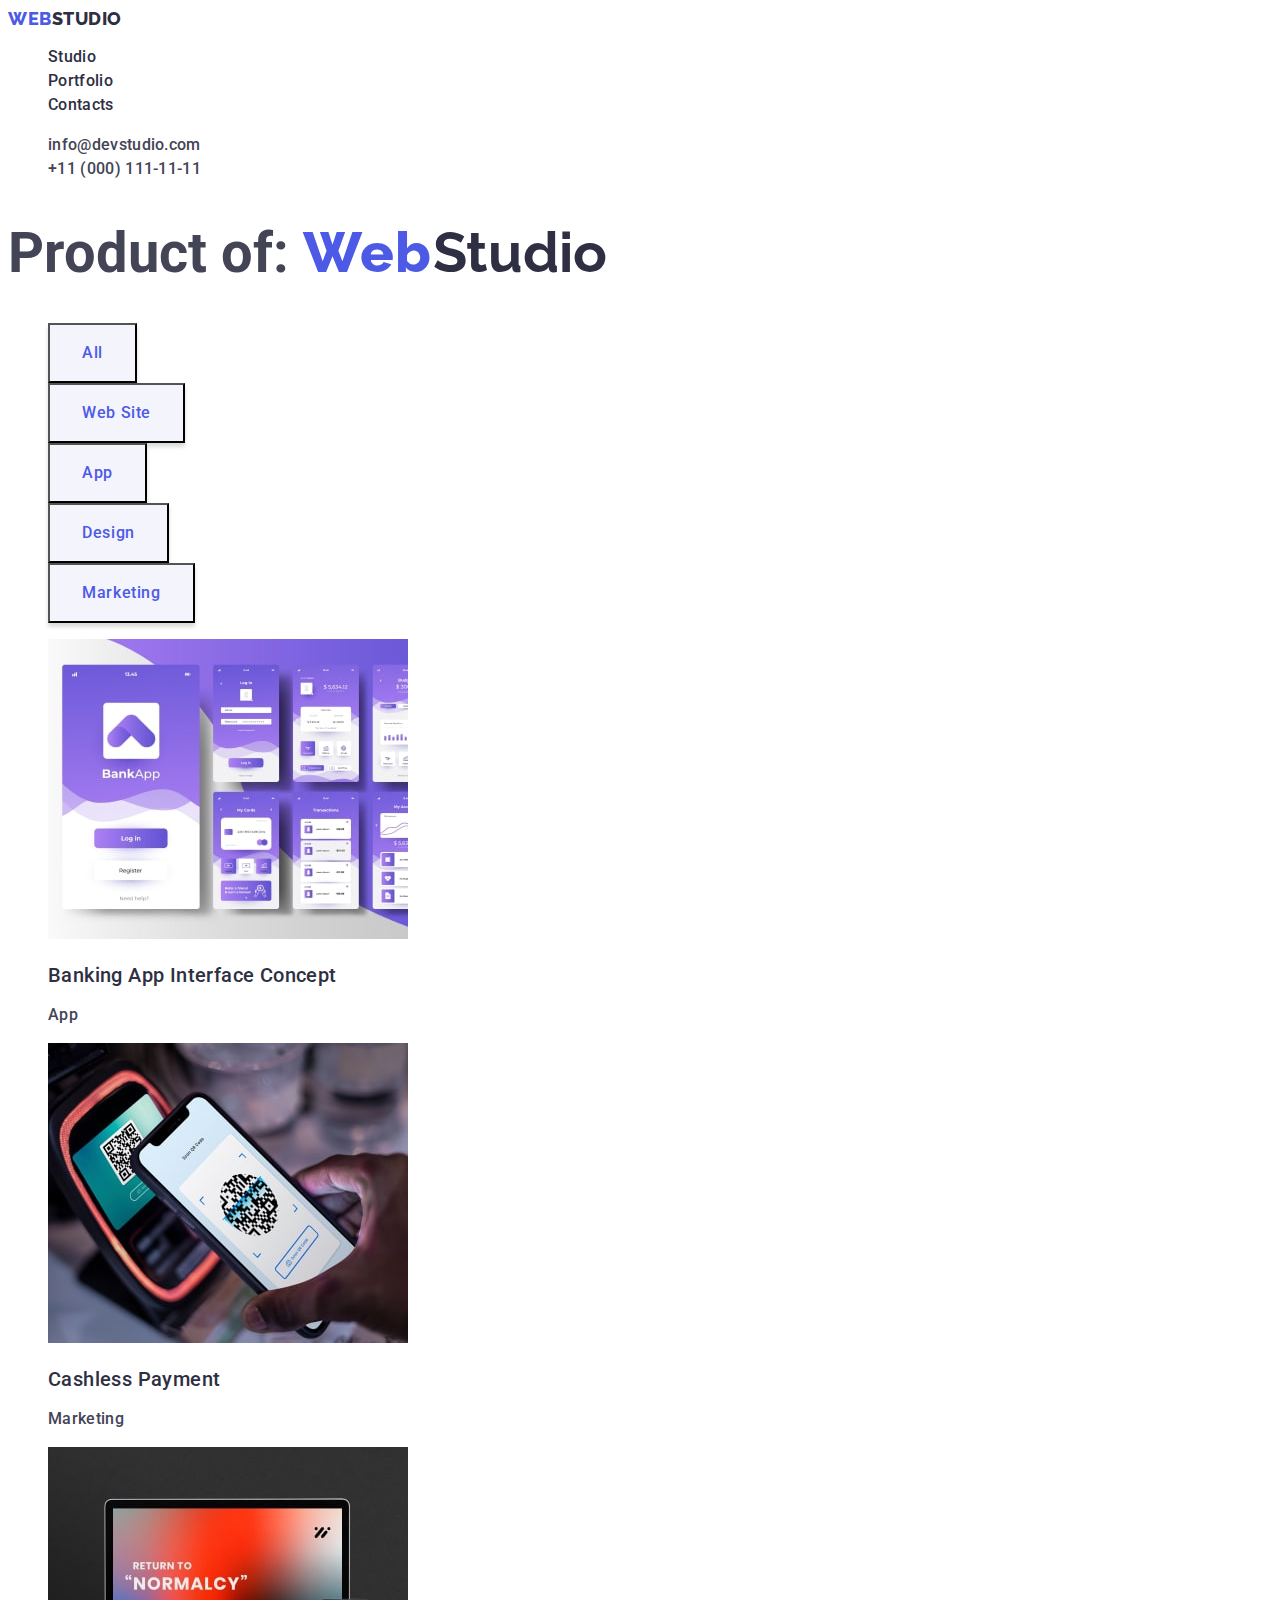
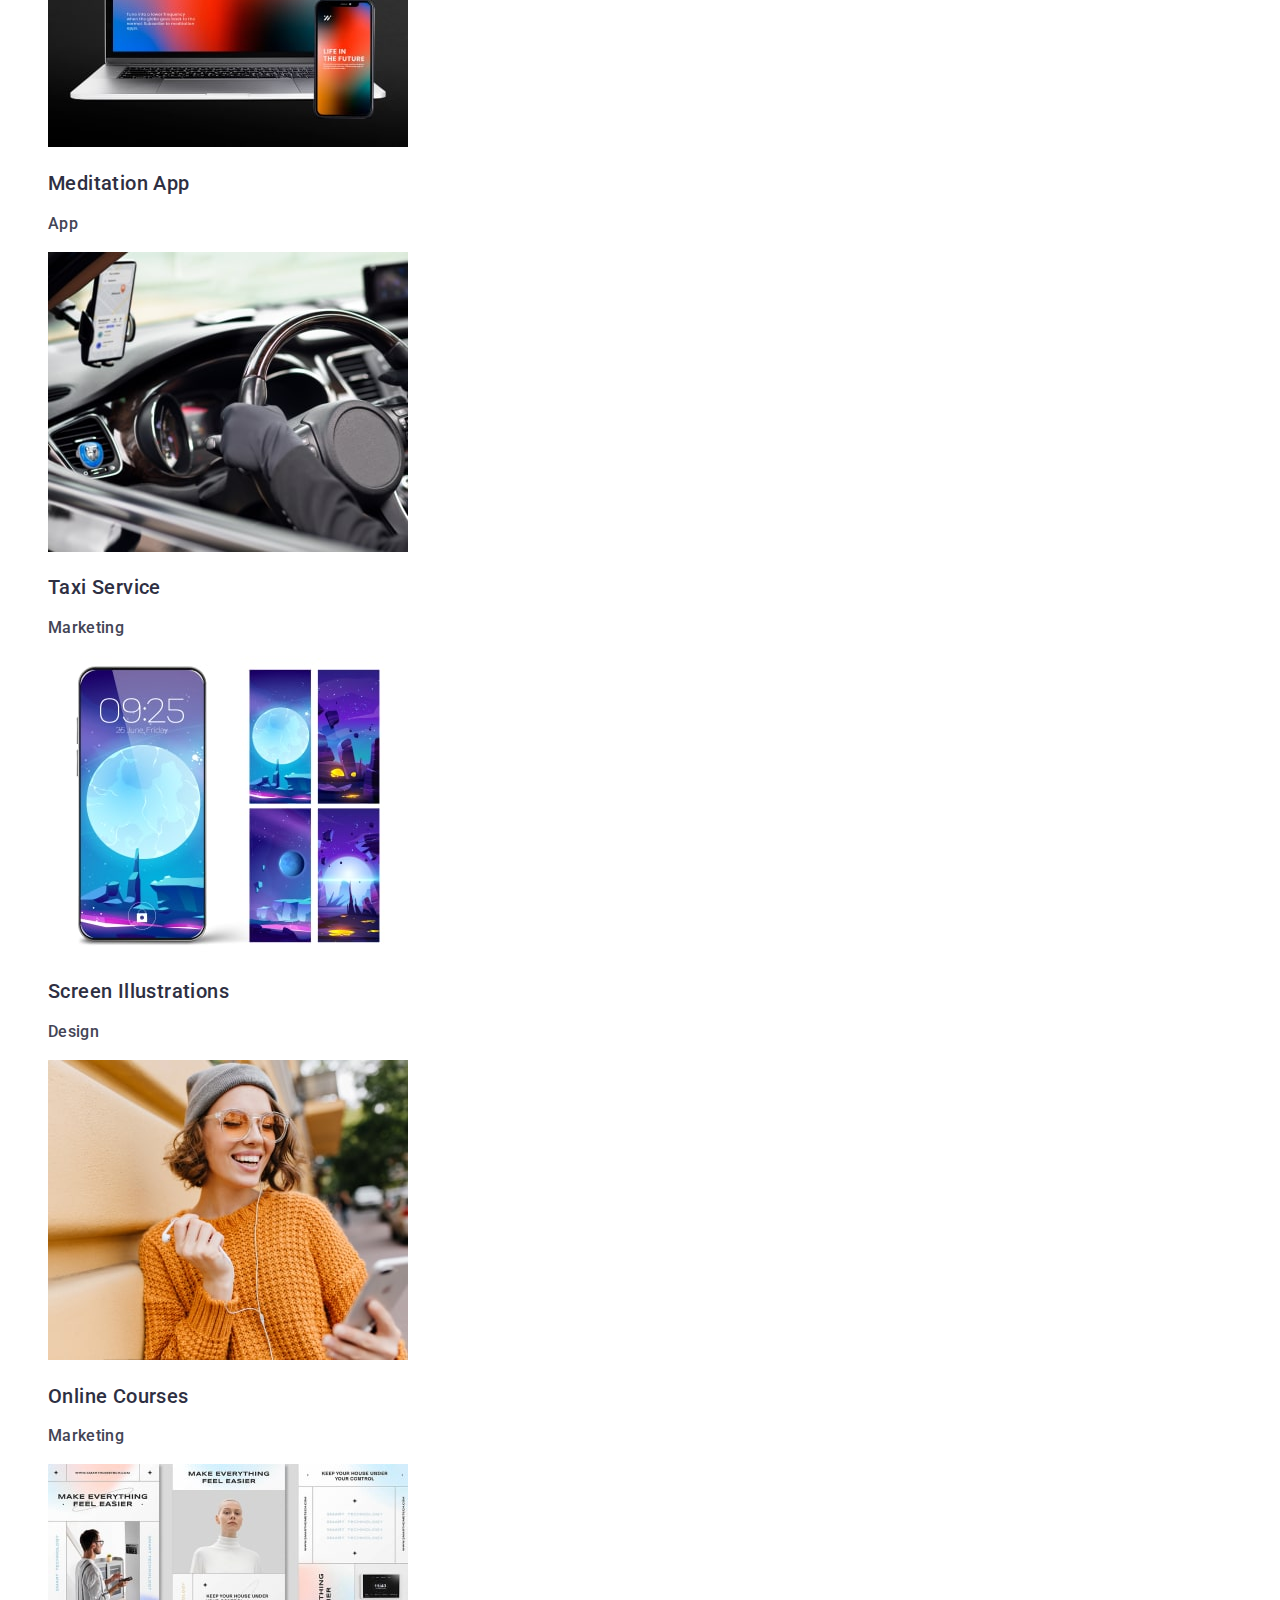
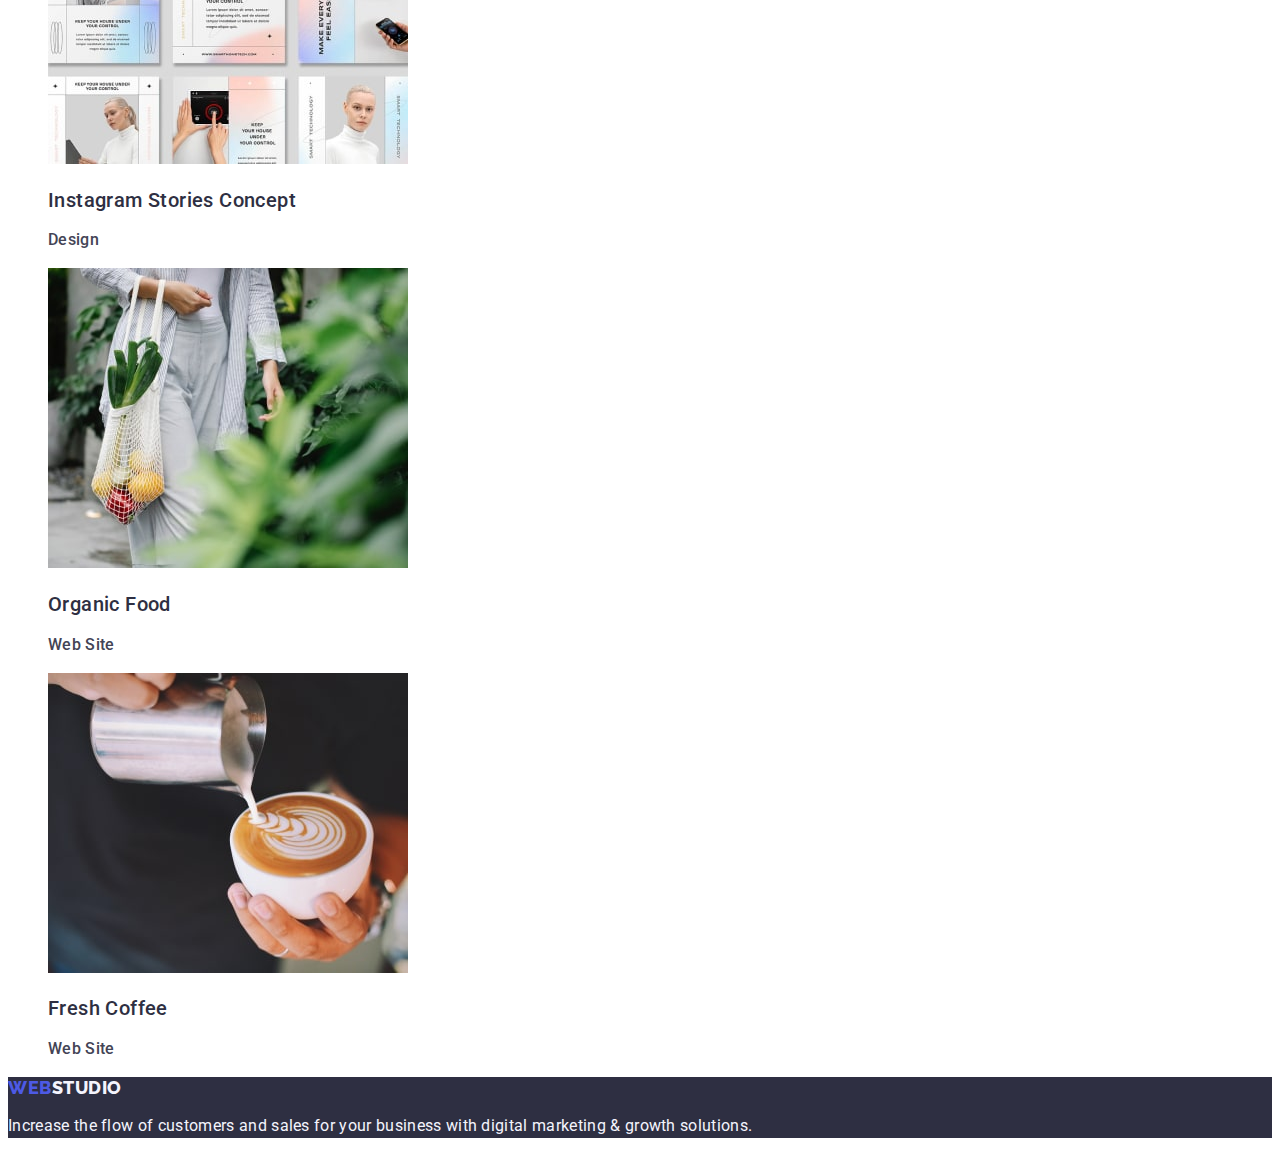
==== commit 26381a97: "biggggggfixs" ====
--- a/portfolio.html
+++ b/portfolio.html
@@ -11,98 +11,123 @@
         rel="stylesheet">
     <link rel="preconnect" href="https://fonts.googleapis.com">
     <link rel="preconnect" href="https://fonts.gstatic.com" crossorigin>
-    <link href="https://fonts.googleapis.com/css2?family=Montserrat:wght@400;700&family=Raleway:wght@800&family=Roboto:wght@400;500;700;900&display=swap" rel="stylesheet" >
-    <link rel="stylesheet" href="./css/styles.css" >
+    <link
+        href="https://fonts.googleapis.com/css2?family=Montserrat:wght@400;700&family=Raleway:wght@800&family=Roboto:wght@400;500;700;900&display=swap"
+        rel="stylesheet">
+    <link rel="stylesheet" href="./css/styles.css">
     <title>Poportfolio</title>
 </head>
+
 <body>
     <header>
         <!-- Logo,Navigation,Contact -->
         <!-- Navigation -->
-        <nav >
-            <a href="./index.html" class="text-logo link" >Web<span class="text-logo2">Studio</span></a>
+        <nav>
+            <a href="./index.html" class="text-logo link">Web<span class="text-logo-studio">Studio</span></a>
             <ul class="list">
-                <li><a href="./index.html" class="navigationpanel">Studio</a></li>
-                <li><a href="./portfolio.html" class="navigationpanel">Portfolio</a></li>
-                <li><a href="" class="navigationpanel">Contacts</a></li>
+                <li><a href="./index.html" class="navigationpanel link">Studio</a></li>
+                <li><a href="./portfolio.html" class="navigationpanel link">Portfolio</a></li>
+                <li><a href="" class="navigationpanel link">Contacts</a></li>
             </ul>
             <!-- Contact -->
-            <address>
+            <address class="styless-address">
                 <ul class="list">
-                    <li><a href="mailto:info@devstudio.com" class="contact-date">info@devstudio.com</a></li>
-                    <li><a href="tel:+110001111111" class="contact-date">+11 (000) 111-11-11</a></li>
+                    <li><a href="mailto:info@devstudio.com" class="contact-date link">info@devstudio.com</a></li>
+                    <li><a href="tel:+110001111111" class="contact-date link">+11 (000) 111-11-11</a></li>
                 </ul>
             </address>
         </nav>
 
     </header>
     <main>
-        
-        <section class="button-filter" >
-            <h1 class="h1-portfolio">Product of:  <span class="text-logo">Web</span><span class="text-logo2">Studio</span></h1>
+
+        <section class="button-filter">
+            <h1 class="h1-portfolio">Product of: <span class="text-logo">Web</span><span
+                    class="text-logo-studio">Studio</span></h1>
             <ul class="list">
                 <li><button type="button" class="boton-tail">All</button></li>
-                <li><button type="button">Web Site</button></li>
-                <li><button type="button">App</button></li>
-                <li><button type="button">Design</button></li>
-                <li><button type="button">Marketing</button></li>
-            </ul> 
-        <!-- Row 1 -->
+                <li><button type="button" class="boton-tail">Web Site</button></li>
+                <li><button type="button" class="boton-tail">App</button></li>
+                <li><button type="button" class="boton-tail">Design</button></li>
+                <li><button type="button" class="boton-tail">Marketing</button></li>
+            </ul>
+            <!-- Row 1 -->
             <ul class="list">
                 <li>
-                    <a class="link"><img src="./images/portfolio/row11.jpg" alt="Banking App Interface Concept Image" width="360" height="300" ></a>
-                    <h2>Banking App Interface Concept</h2>
-                    <p>App</p>
+                    <a class="link">
+                        <img src="./images/portfolio/row11.jpg" alt="Banking App Interface Concept Image" width="360"
+                            height="300">
+
+                        <h2 class="company-codexs-h2">Banking App Interface Concept</h2>
+                        <p class="strategi-description">App</p>
+                    </a>
+
                 </li>
                 <li>
-                    <a class="link"><img src="./images/portfolio/row12.jpg" alt="Cashless Payment Image" width="360" height="300" ></a>
-                    <h2>Cashless Payment</h2>
-                    <p>Marketing</p>
+                    <a class="link"><img src="./images/portfolio/row12.jpg" alt="Cashless Payment Image" width="360"
+                            height="300">
+                        <h2 class="company-codexs-h2">Cashless Payment</h2>
+                        <p class="strategi-description">Marketing</p>
+                    </a>
                 </li>
                 <li>
-                    <a class="link"><img src="./images/portfolio/row13.jpg" alt="Meditation App Image" width="360" height="300" ></a>
-                    <h2>Meditation App</h2>
-                    <p>App</p>
+                    <a class="link"><img src="./images/portfolio/row13.jpg" alt="Meditation App Image" width="360"
+                            height="300">
+                        <h2 class="company-codexs-h2">Meditation App</h2>
+                        <p class="strategi-description">App</p>
+                    </a>
                 </li>
                 <li>
-                    <a class="link"><img src="./images/portfolio/row21.jpg" alt="Taxi Service Image" width="360" height="300" ></a>
-                    <h2>Taxi Service</h2>
-                    <p>Marketing</p>
+                    <a class="link"><img src="./images/portfolio/row21.jpg" alt="Taxi Service Image" width="360"
+                            height="300">
+                        <h2 class="company-codexs-h2">Taxi Service</h2>
+                        <p class="strategi-description">Marketing</p>
+                    </a>
                 </li>
                 <li>
-                    <a class="link"><img src="./images/portfolio/row22.jpg" alt="Screen Illustrations Image" width="360" height="300" ></a>
-                    <h2>Screen Illustrations</h2>
-                    <p></p>
+                    <a class="link"><img src="./images/portfolio/row22.jpg" alt="Screen Illustrations Image" width="360"
+                            height="300">
+                        <h2 class="company-codexs-h2">Screen Illustrations</h2>
+                        <p class="strategi-description">Design</p>
+                    </a>
                 </li>
                 <li>
-                    <a class="link"><img src="./images/portfolio/row23.jpg" alt="Online Courses Image" width="360" height="300"></a>
-                    <h2>Online Courses</h2>
-                    <p>Marketing</p>
+                    <a class="link"><img src="./images/portfolio/row23.jpg" alt="Online Courses Image" width="360"
+                            height="300">
+                        <h2 class="company-codexs-h2">Online Courses</h2>
+                        <p class="strategi-description">Marketing</p>
+                    </a>
                 </li>
                 <li>
-                    <a class="link"><img src="./images/portfolio/row31.jpg" alt="Instagram Stories Concept Image" width="360" height="300"></a>
-                    <h2>Instagram Stories Concept</h2>
-                    <p>Design</p>
+                    <a class="link"><img src="./images/portfolio/row31.jpg" alt="Instagram Stories Concept Image"
+                            width="360" height="300">
+                        <h2 class="company-codexs-h2">Instagram Stories Concept</h2>
+                        <p class="strategi-description">Design</p>
+                    </a>
                 </li>
                 <li>
-                    <a class="link"><img src="./images/portfolio/row32.jpg" alt="Organic Food Image" width="360" height="300"></a>
-                    <h2>Organic Food</h2>
-                    <p>Web Site</p>
+                    <a class="link"><img src="./images/portfolio/row32.jpg" alt="Organic Food Image" width="360"
+                            height="300">
+                        <h2 class="company-codexs-h2">Organic Food</h2>
+                        <p class="strategi-description">Web Site</p>
+                    </a>
                 </li>
                 <li>
-                    <a class="link"><img src="./images/portfolio/row33.jpg" alt="Fresh Coffee Image" width="360" height="300"></a>
-                    <h2>Fresh Coffee</h2>
-                    <p>Web Site</p>
+                    <a class="link"><img src="./images/portfolio/row33.jpg" alt="Fresh Coffee Image" width="360"
+                            height="300">
+                        <h2 class="company-codexs-h2">Fresh Coffee</h2>
+                        <p class="strategi-description">Web Site</p>
+                    </a>
                 </li>
             </ul>
         </section>
 
     </main>
-    
-    <footer>
+
+    <footer class="footer-index">
         <!-- Logo -->
-        <a href="./index.html" class="text-logo link" >Web<span class="text-logo2">Studio</span></a>
-        <p class="text-of-codexs">
+        <a href="./index.html" class="text-logo link">Web<span class="text-logo-footer">Studio</span></a>
+        <p class="p-footer-intro">
             Increase the flow of customers and
             sales for your business with digital
             marketing & growth solutions.
--- a/css/styles.css
+++ b/css/styles.css
@@ -1,3 +1,7 @@
+:root{
+  --color-hover: #404bbf;
+  --strategi-description-color:#434455;
+}
 /* Body */
 body {
   color: #434455;
@@ -30,11 +34,12 @@
 }
 a:hover,
 a:focus {
-  color: #404bbf;
+  color: var(--color-hover);
 }
 button:hover,
 button:focus {
-  background-color: #404bbf;
+  background-color: var(--color-hover);
+  color: #ffffff;
 }
 
 /* Лого */
@@ -52,13 +57,13 @@
   line-height: 1.17;
   letter-spacing: 0.03em;
 }
-.text-logo2,
-.text-logo2:hover,
-.text-logo2:focus {
+.text-logo-studio,
+.text-logo-studio:hover,
+.text-logo-studio:focus {
   color: #2e2f42;
   font-family: "Raleway", sans-serif;
 }
-.text-logo2-footer {
+.text-logo-footer {
   color: #f4f4fd;
 }
 /* Навігація по сайту */
@@ -95,7 +100,7 @@
   font-size: 56px;
 }
 .h1-portfolio .text-logo,
-.h1-portfolio .text-logo2 {
+.h1-portfolio .text-logo-studio {
   font-size: 56px;
   text-transform: none;
 }
@@ -118,7 +123,7 @@
   font-size: 16px;
   line-height: 1.5;
   letter-spacing: 0.02em;
-  color: #434455;
+  color: var(--strategi-description-color);
 }
 /* Section 3 */
 .section-h {
@@ -133,7 +138,7 @@
 .section-my-tim {
   background-color: #f4f4fd;
 }
-.section-my-tim-h2 {
+.section-my-tim-h {
   font-size: 36px;
   line-height: 1.11;
   text-align: center;
@@ -148,6 +153,9 @@
   letter-spacing: 0.02em;
   text-transform: capitalize;
   color: #2e2f42;
+}
+.li-first{
+  background-color: #ffffff;
 }
 /* Foter */
 .footer-index {
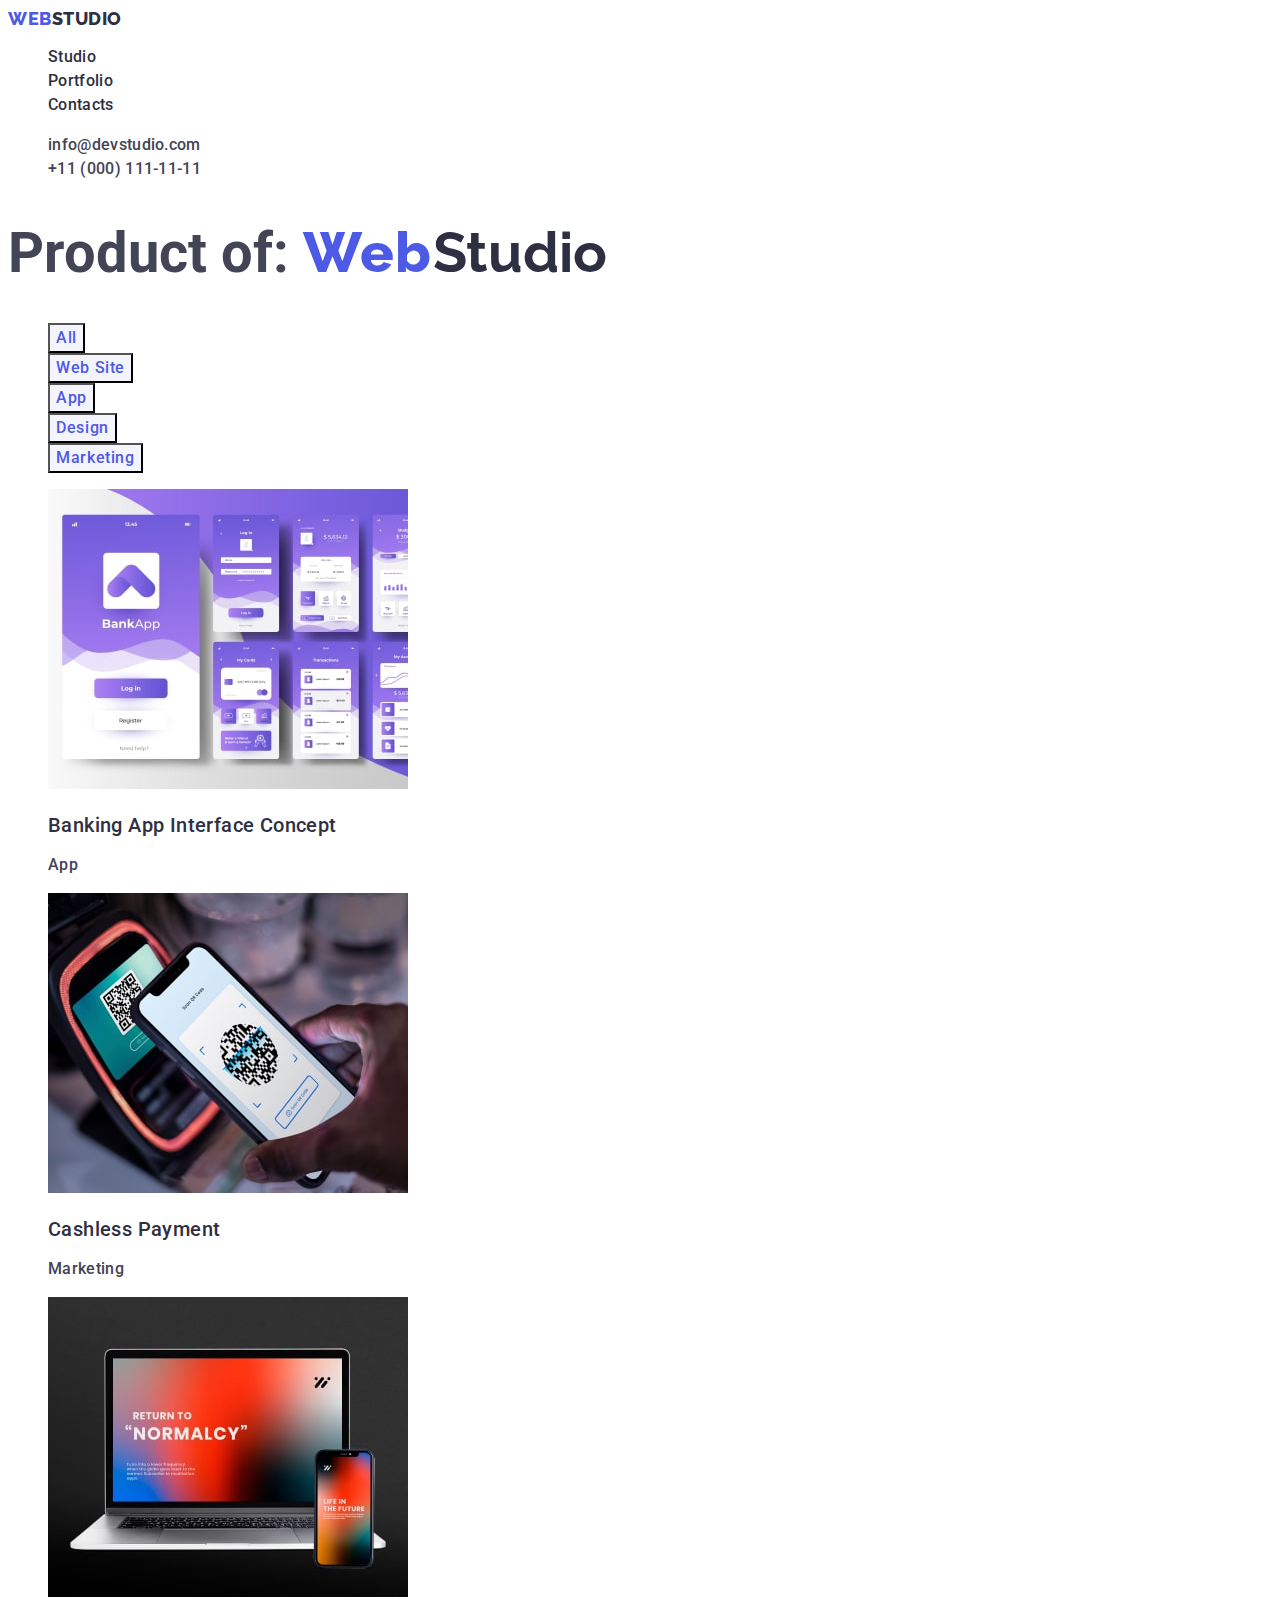
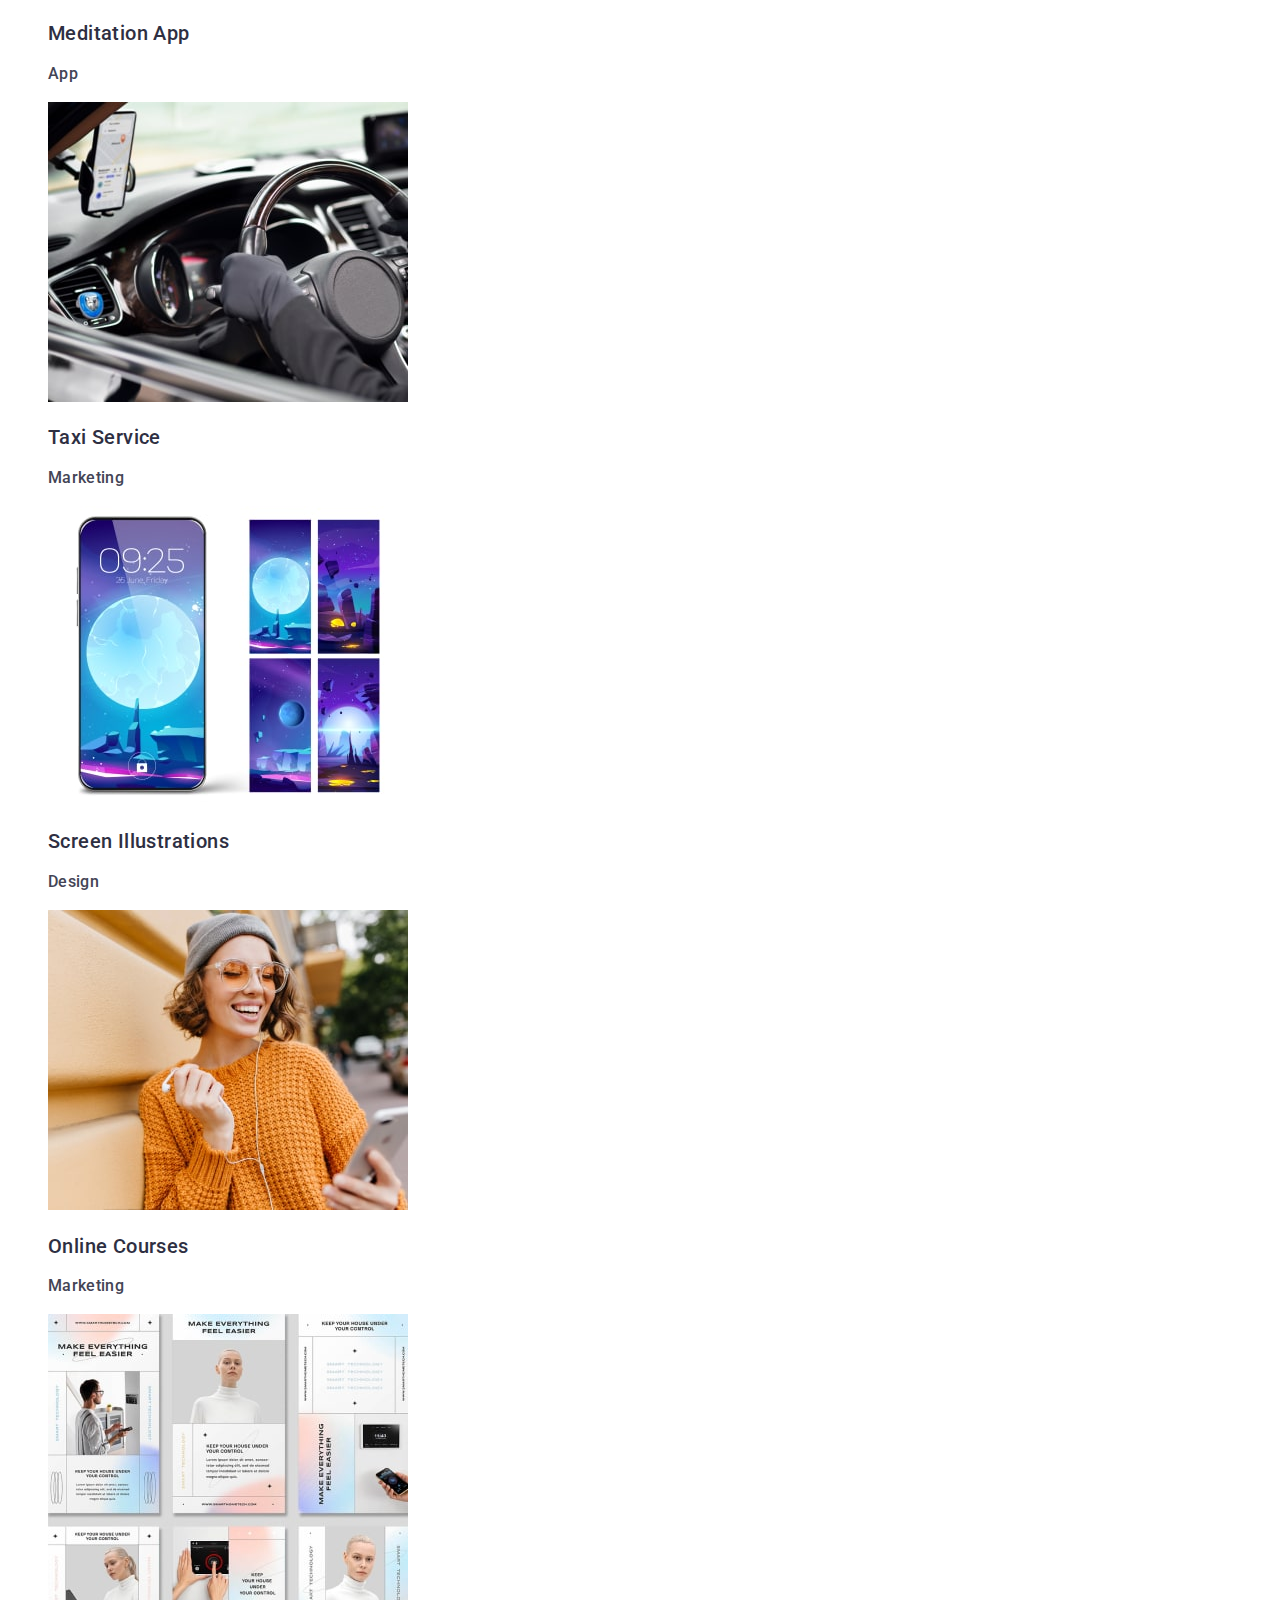
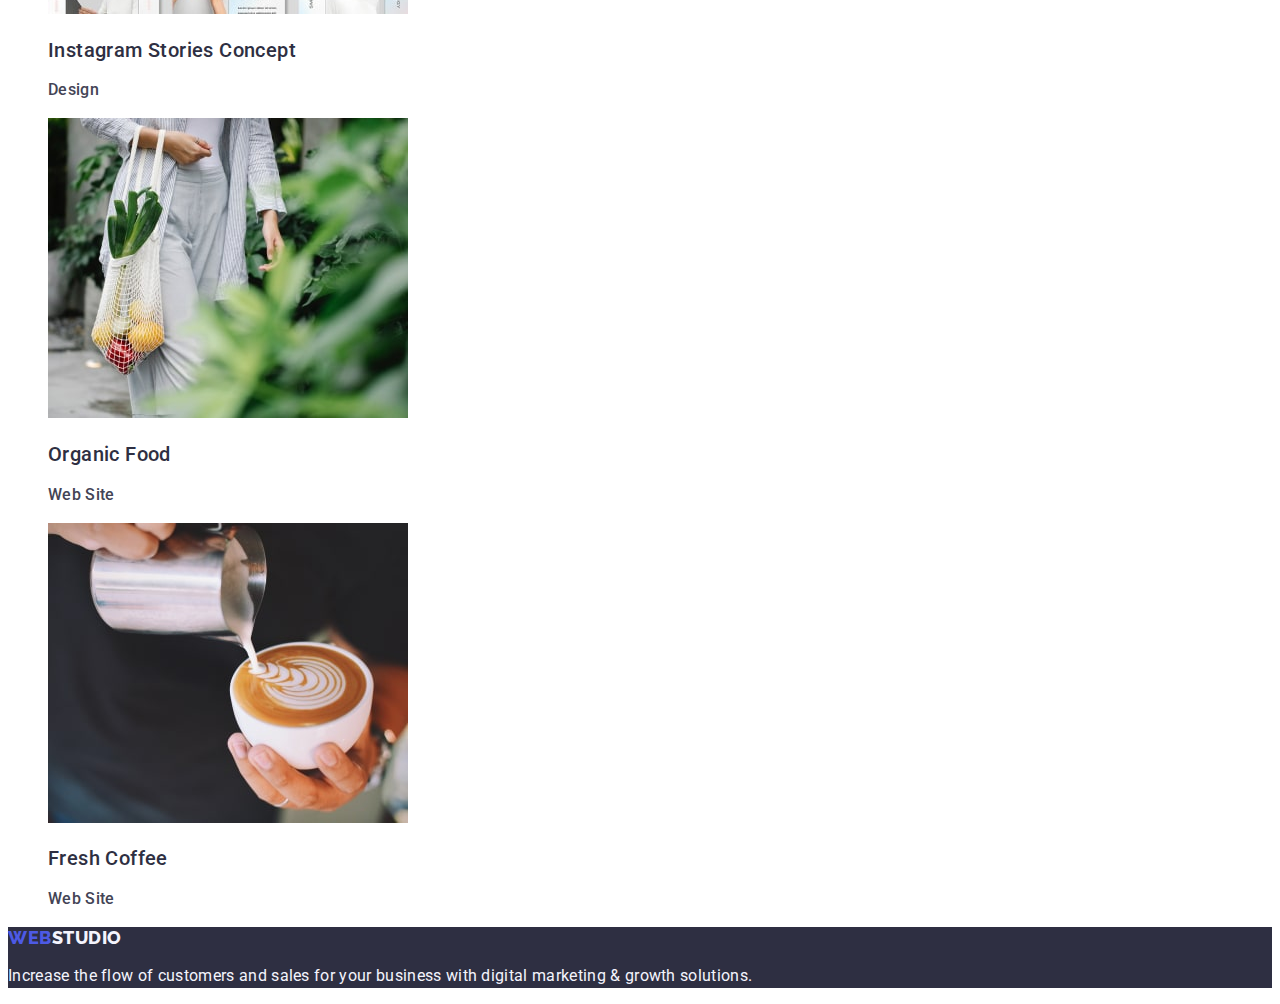
==== commit 9bf58faa: "fffff" ====
--- a/portfolio.html
+++ b/portfolio.html
@@ -29,14 +29,15 @@
                 <li><a href="./portfolio.html" class="navigationpanel link">Portfolio</a></li>
                 <li><a href="" class="navigationpanel link">Contacts</a></li>
             </ul>
-            <!-- Contact -->
-            <address class="styless-address">
-                <ul class="list">
-                    <li><a href="mailto:info@devstudio.com" class="contact-date link">info@devstudio.com</a></li>
-                    <li><a href="tel:+110001111111" class="contact-date link">+11 (000) 111-11-11</a></li>
-                </ul>
-            </address>
         </nav>
+        <!-- Contact -->
+        <address class="styless-address">
+            <ul class="list">
+                <li><a href="mailto:info@devstudio.com" class="contact-date link">info@devstudio.com</a></li>
+                <li><a href="tel:+110001111111" class="contact-date link">+11 (000) 111-11-11</a></li>
+            </ul>
+        </address>
+
 
     </header>
     <main>
@@ -58,7 +59,7 @@
                         <img src="./images/portfolio/row11.jpg" alt="Banking App Interface Concept Image" width="360"
                             height="300">
 
-                        <h2 class="company-codexs-h2">Banking App Interface Concept</h2>
+                        <h2 class="company-codexs-h">Banking App Interface Concept</h2>
                         <p class="strategi-description">App</p>
                     </a>
 
@@ -66,56 +67,56 @@
                 <li>
                     <a class="link"><img src="./images/portfolio/row12.jpg" alt="Cashless Payment Image" width="360"
                             height="300">
-                        <h2 class="company-codexs-h2">Cashless Payment</h2>
+                        <h2 class="company-codexs-h">Cashless Payment</h2>
                         <p class="strategi-description">Marketing</p>
                     </a>
                 </li>
                 <li>
                     <a class="link"><img src="./images/portfolio/row13.jpg" alt="Meditation App Image" width="360"
                             height="300">
-                        <h2 class="company-codexs-h2">Meditation App</h2>
+                        <h2 class="company-codexs-h">Meditation App</h2>
                         <p class="strategi-description">App</p>
                     </a>
                 </li>
                 <li>
                     <a class="link"><img src="./images/portfolio/row21.jpg" alt="Taxi Service Image" width="360"
                             height="300">
-                        <h2 class="company-codexs-h2">Taxi Service</h2>
+                        <h2 class="company-codexs-h">Taxi Service</h2>
                         <p class="strategi-description">Marketing</p>
                     </a>
                 </li>
                 <li>
                     <a class="link"><img src="./images/portfolio/row22.jpg" alt="Screen Illustrations Image" width="360"
                             height="300">
-                        <h2 class="company-codexs-h2">Screen Illustrations</h2>
+                        <h2 class="company-codexs-h">Screen Illustrations</h2>
                         <p class="strategi-description">Design</p>
                     </a>
                 </li>
                 <li>
                     <a class="link"><img src="./images/portfolio/row23.jpg" alt="Online Courses Image" width="360"
                             height="300">
-                        <h2 class="company-codexs-h2">Online Courses</h2>
+                        <h2 class="company-codexs-h">Online Courses</h2>
                         <p class="strategi-description">Marketing</p>
                     </a>
                 </li>
                 <li>
                     <a class="link"><img src="./images/portfolio/row31.jpg" alt="Instagram Stories Concept Image"
                             width="360" height="300">
-                        <h2 class="company-codexs-h2">Instagram Stories Concept</h2>
+                        <h2 class="company-codexs-h">Instagram Stories Concept</h2>
                         <p class="strategi-description">Design</p>
                     </a>
                 </li>
                 <li>
                     <a class="link"><img src="./images/portfolio/row32.jpg" alt="Organic Food Image" width="360"
                             height="300">
-                        <h2 class="company-codexs-h2">Organic Food</h2>
+                        <h2 class="company-codexs-h">Organic Food</h2>
                         <p class="strategi-description">Web Site</p>
                     </a>
                 </li>
                 <li>
                     <a class="link"><img src="./images/portfolio/row33.jpg" alt="Fresh Coffee Image" width="360"
                             height="300">
-                        <h2 class="company-codexs-h2">Fresh Coffee</h2>
+                        <h2 class="company-codexs-h">Fresh Coffee</h2>
                         <p class="strategi-description">Web Site</p>
                     </a>
                 </li>
--- a/css/styles.css
+++ b/css/styles.css
@@ -12,13 +12,13 @@
   cursor: pointer;
   background: #4d5ae5;
   font-family: "Roboto", sans-serif;
-  box-shadow: 0px 4px 4px 0px rgba(0, 0, 0, 0.15);
+  /* box-shadow: 0px 4px 4px 0px rgba(0, 0, 0, 0.15); */
   font-size: 16px;
   font-weight: 500;
   line-height: 1.5;
   letter-spacing: 0.64px;
   color: #ffffff;
-  padding: 16px 32px;
+  /* padding: 16px 32px; */
 }
 
 .link {
@@ -105,7 +105,7 @@
   text-transform: none;
 }
 /* Section 2 */
-.company-codexs-h2 {
+.company-codexs-h {
   font-weight: 500;
   font-size: 20px;
   line-height: 1.2;
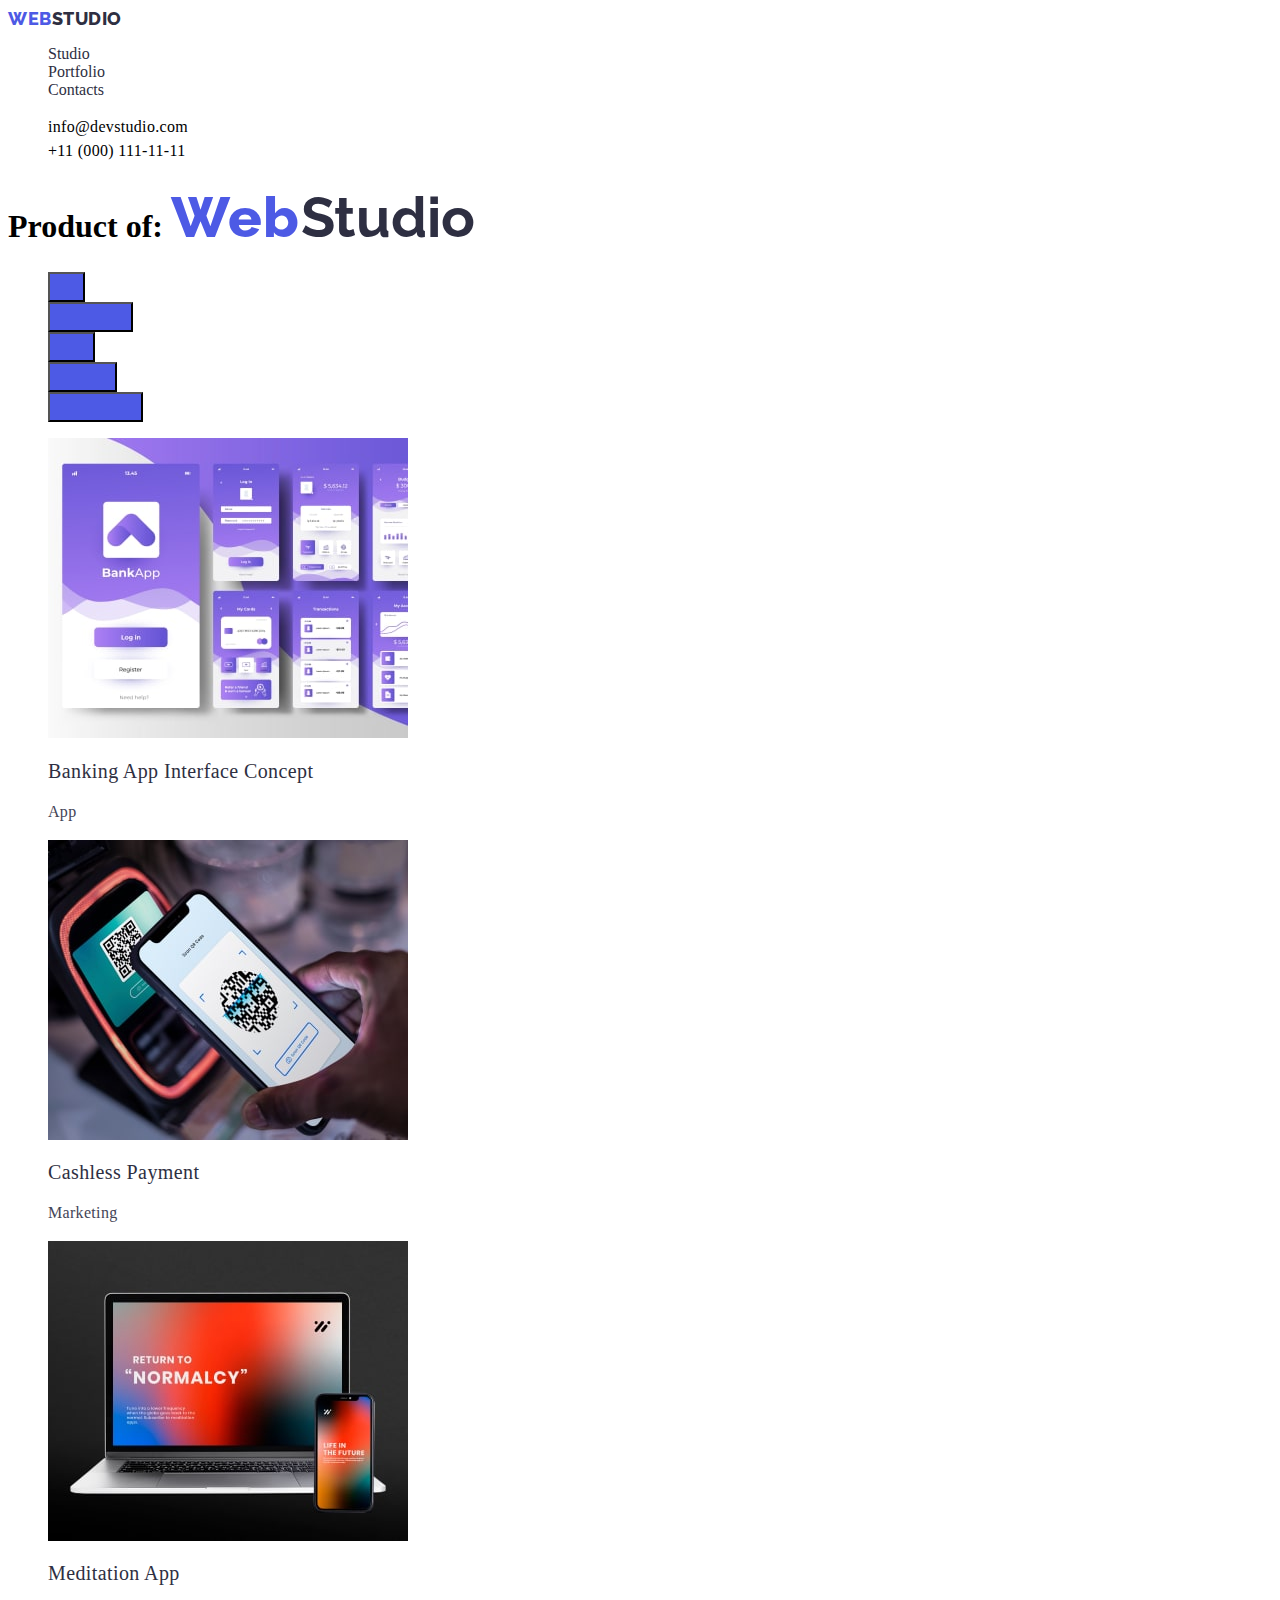
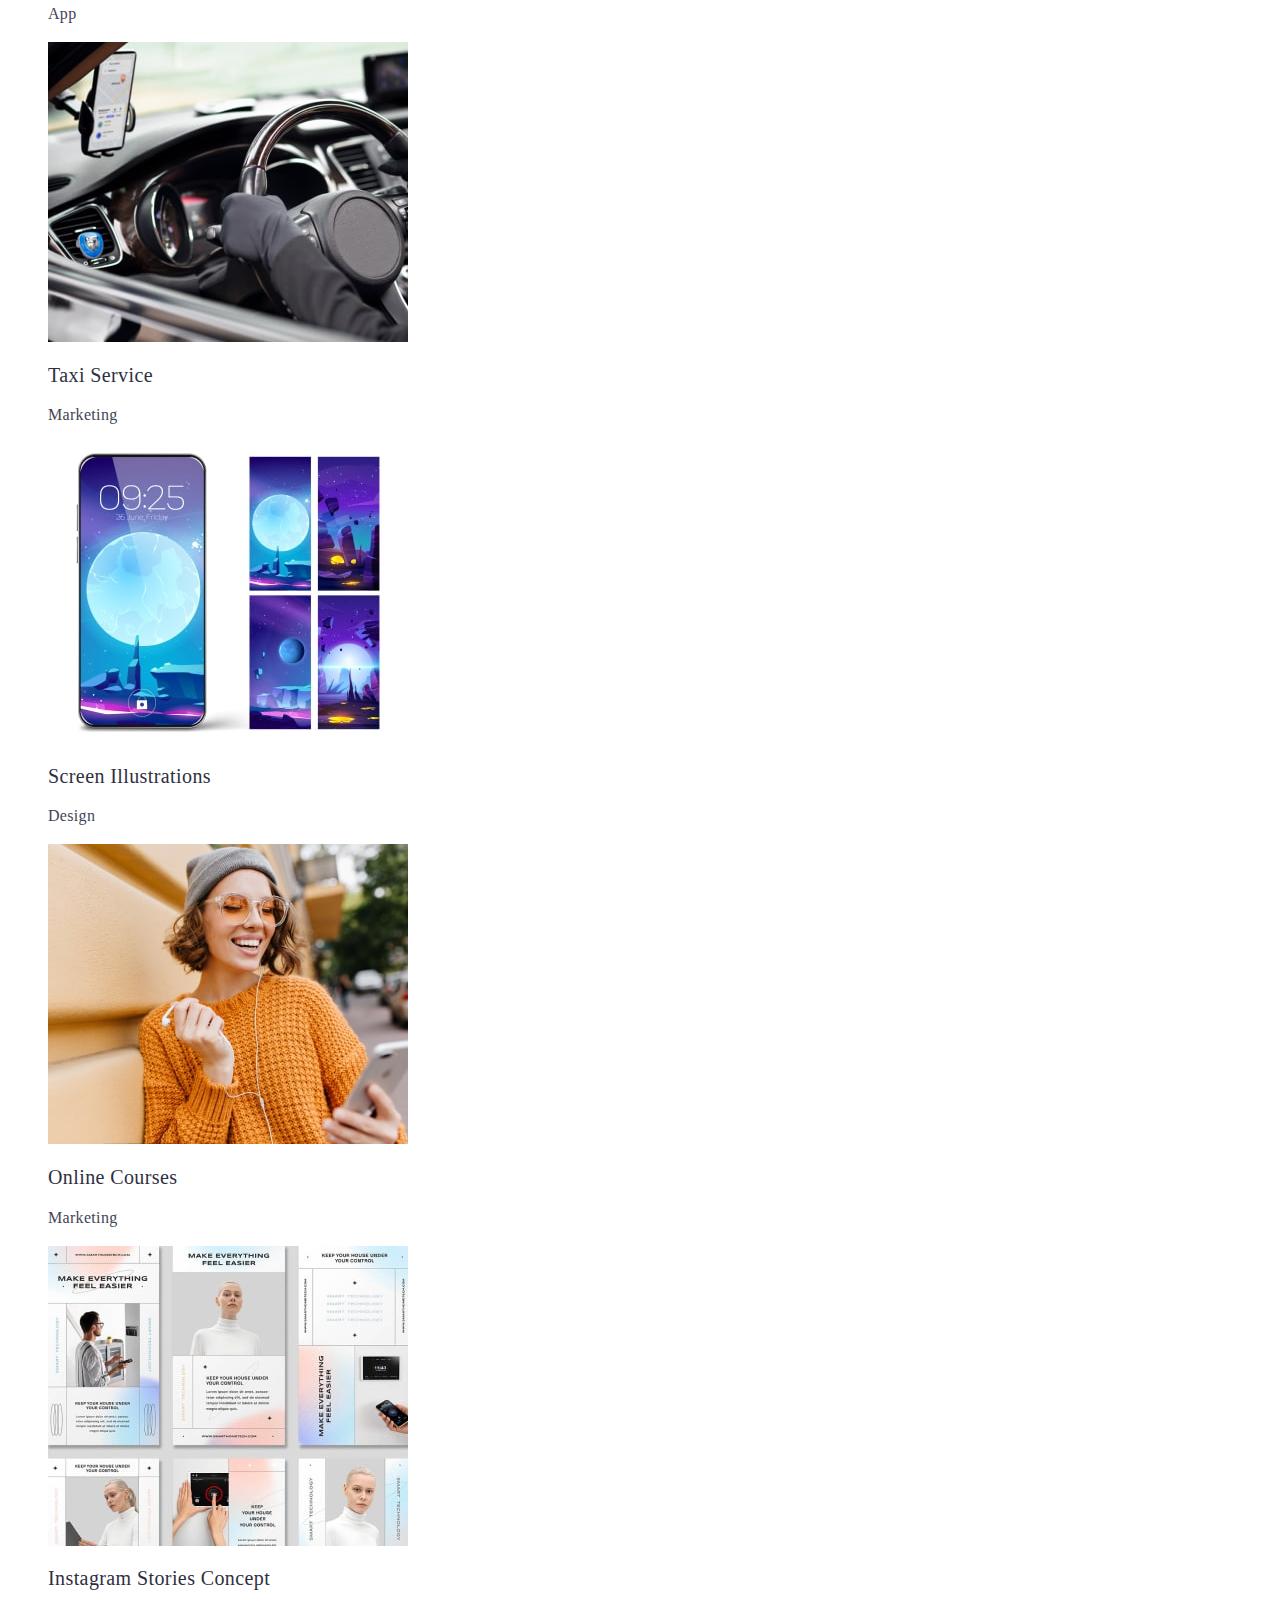
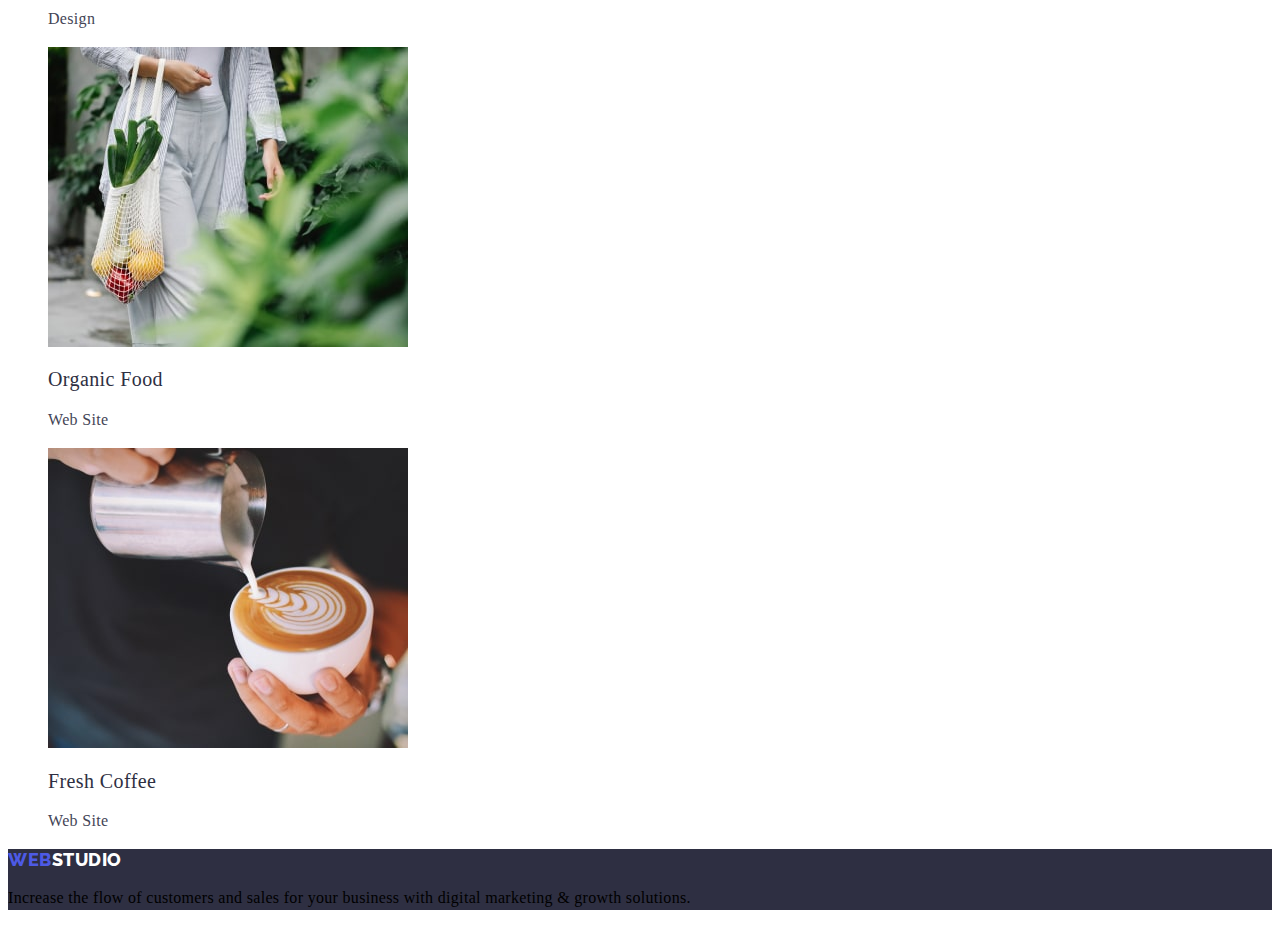
==== commit 2743d24c: "reflex" ====
--- a/portfolio.html
+++ b/portfolio.html
@@ -7,8 +7,6 @@
     <link rel="preconnect" href="https://fonts.googleapis.com">
     <link rel="preconnect" href="https://fonts.googleapis.com">
     <link rel="preconnect" href="https://fonts.gstatic.com" crossorigin>
-    <link href="https://fonts.googleapis.com/css2?family=Montserrat:wght@400;700&family=Raleway:wght@800&display=swap"
-        rel="stylesheet">
     <link rel="preconnect" href="https://fonts.googleapis.com">
     <link rel="preconnect" href="https://fonts.gstatic.com" crossorigin>
     <link
--- a/css/styles.css
+++ b/css/styles.css
@@ -1,36 +1,33 @@
 :root{
   --color-hover: #404bbf;
-  --strategi-description-color:#434455;
+  --color-of-txt-one:hsl(237, 12%, 30%);
+  --color-of-background-one: #ffffff;
+  --color-of-txt-two: #2e2f42;
+  --color-of-background-two:#f4f4fd;
+  --color-of-background-thre: #4d5ae5;
 }
 /* Body */
 body {
-  color: #434455;
+  color: var( --color-of-txt-two)
   font-family: "Roboto", sans-serif;
-  background-color: #ffffff;
+  background-color: var(--color-of-background-one);
 }
 button {
   cursor: pointer;
-  background: #4d5ae5;
+  background-color: var(--color-of-background-thre);
   font-family: "Roboto", sans-serif;
-  /* box-shadow: 0px 4px 4px 0px rgba(0, 0, 0, 0.15); */
   font-size: 16px;
   font-weight: 500;
   line-height: 1.5;
   letter-spacing: 0.64px;
-  color: #ffffff;
-  /* padding: 16px 32px; */
+  color: var(--color-of-background-one);
 }
 
 .link {
-  text-decoration: none;
+  text-decoration: none;x
 }
 .list {
   list-style: none;
-  font-weight: 500;
-  font-size: 16px;
-  line-height: 1.5;
-  letter-spacing: 0.02em;
-  color: #2e2f42;
 }
 a:hover,
 a:focus {
@@ -39,14 +36,14 @@
 button:hover,
 button:focus {
   background-color: var(--color-hover);
-  color: #ffffff;
+  color: var(--color-of-background-one);
 }
 
 /* Лого */
 .text-logo,
 .text-logo:hover,
 .text-logo:focus {
-  color: #4d5ae5;
+  color: var(--color-of-background-thre);
   font-family: "Raleway", sans-serif;
   text-transform: uppercase;
   text-decoration: none;
@@ -60,16 +57,16 @@
 .text-logo-studio,
 .text-logo-studio:hover,
 .text-logo-studio:focus {
-  color: #2e2f42;
+  color: var(--color-of-txt-two);
   font-family: "Raleway", sans-serif;
 }
 .text-logo-footer {
-  color: #f4f4fd;
+  color: var(--color-of-background-one);
 }
 /* Навігація по сайту */
 .navigationpanel {
   text-decoration: none;
-  color: #2e2f42;
+  color: var(--color-of-txt-two);
   font-weight: 500;
   font-size: 16px;
 }
@@ -78,7 +75,7 @@
 }
 /* Контактні дані */
 .contact-date {
-  color: #434455;
+  color: var( --color-of-txt-two)
   text-decoration: none;
   font-size: 16px;
   line-height: 1.5;
@@ -90,13 +87,13 @@
   line-height: 1.07;
   text-align: center;
   letter-spacing: 0.02em;
-  color: #ffffff;
+  color: var(--color-of-background-one);
 }
 .intro {
-  background-color: #2e2f42;
+  background-color: var(--color-of-txt-two);
 }
 .h1-portfolio {
-  color: #434455;
+  color: var( --color-of-txt-two)
   font-size: 56px;
 }
 .h1-portfolio .text-logo,
@@ -110,20 +107,20 @@
   font-size: 20px;
   line-height: 1.2;
   letter-spacing: 0.02em;
-  color: #2e2f42;
+  color: var(--color-of-txt-two);
 }
 .strategi-text {
   font-weight: 500;
   font-size: 20px;
   line-height: 1.2;
   letter-spacing: 0.02em;
-  color: #2e2f42;
+  color: var(--color-of-txt-two);
 }
 .strategi-description {
   font-size: 16px;
   line-height: 1.5;
   letter-spacing: 0.02em;
-  color: var(--strategi-description-color);
+  color: var(--color-of-txt-one);
 }
 /* Section 3 */
 .section-h {
@@ -132,11 +129,11 @@
   text-align: center;
   letter-spacing: 0.02em;
   text-transform: capitalize;
-  color: #2e2f42;
+  color: var(--color-of-txt-two);
 }
 /* Section 4 */
 .section-my-tim {
-  background-color: #f4f4fd;
+  background-color: color-of-background-two;
 }
 .section-my-tim-h {
   font-size: 36px;
@@ -144,7 +141,7 @@
   text-align: center;
   letter-spacing: 0.02em;
   text-transform: capitalize;
-  color: #2e2f42;
+  color: var(--color-of-txt-two);
 }
 .section-my-tim-h3 {
   font-size: 36px;
@@ -152,18 +149,18 @@
   text-align: center;
   letter-spacing: 0.02em;
   text-transform: capitalize;
-  color: #2e2f42;
+  color: var(--color-of-txt-two);
 }
 .li-first{
-  background-color: #ffffff;
+  background-color: var(--color-of-background-one);
 }
 /* Foter */
 .footer-index {
-  background-color: #2e2f42;
+  background-color: var(--color-of-txt-two);
 }
 .p-footer-intro {
   line-height: 1.5;
-  color: #f4f4fd;
+  color: color-of-background-two;
   letter-spacing: 0.02em;
 }
 /* Portfolio-main */
@@ -173,6 +170,6 @@
   font-size: 16px;
   line-height: 1.5;
   letter-spacing: 0.04em;
-  color: #4d5ae5;
-  background-color: #f4f4fd;
+  color: var(--color-of-background-thre);
+  background-color: color-of-background-two;
 }
